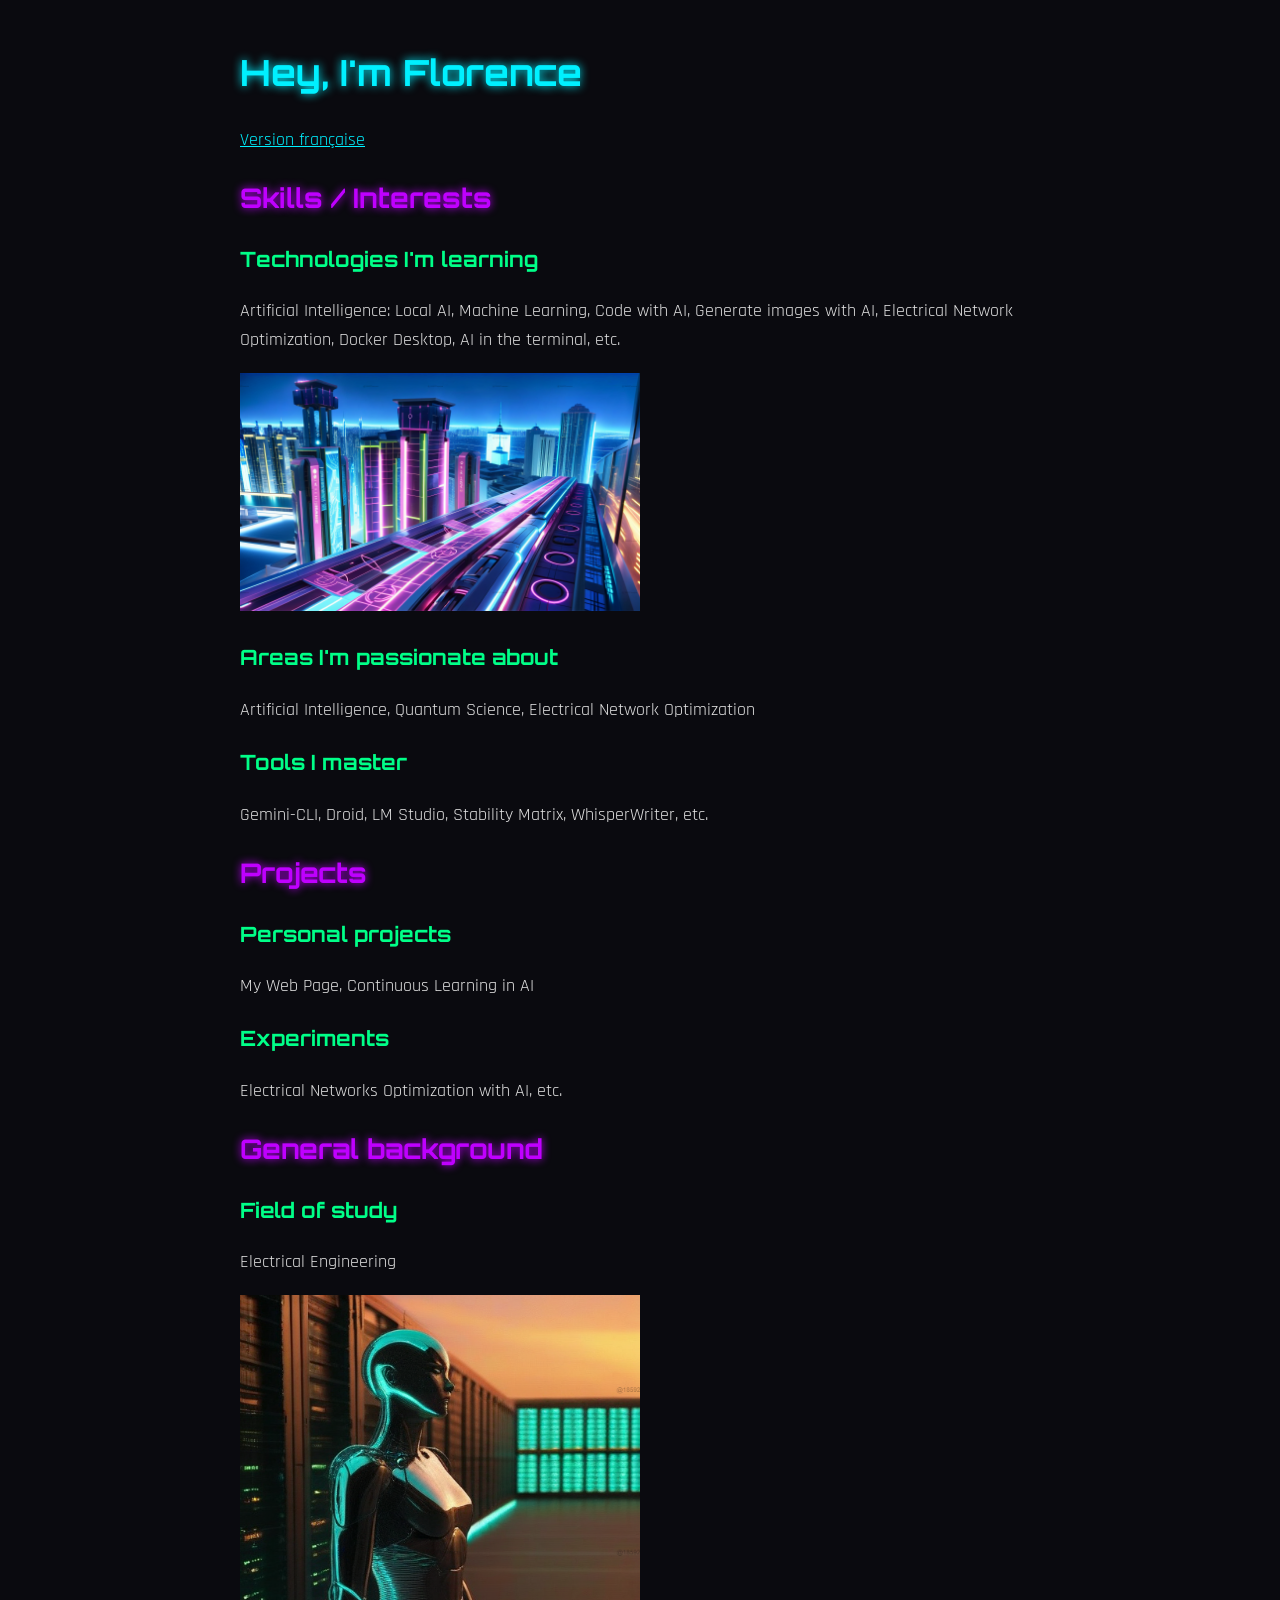
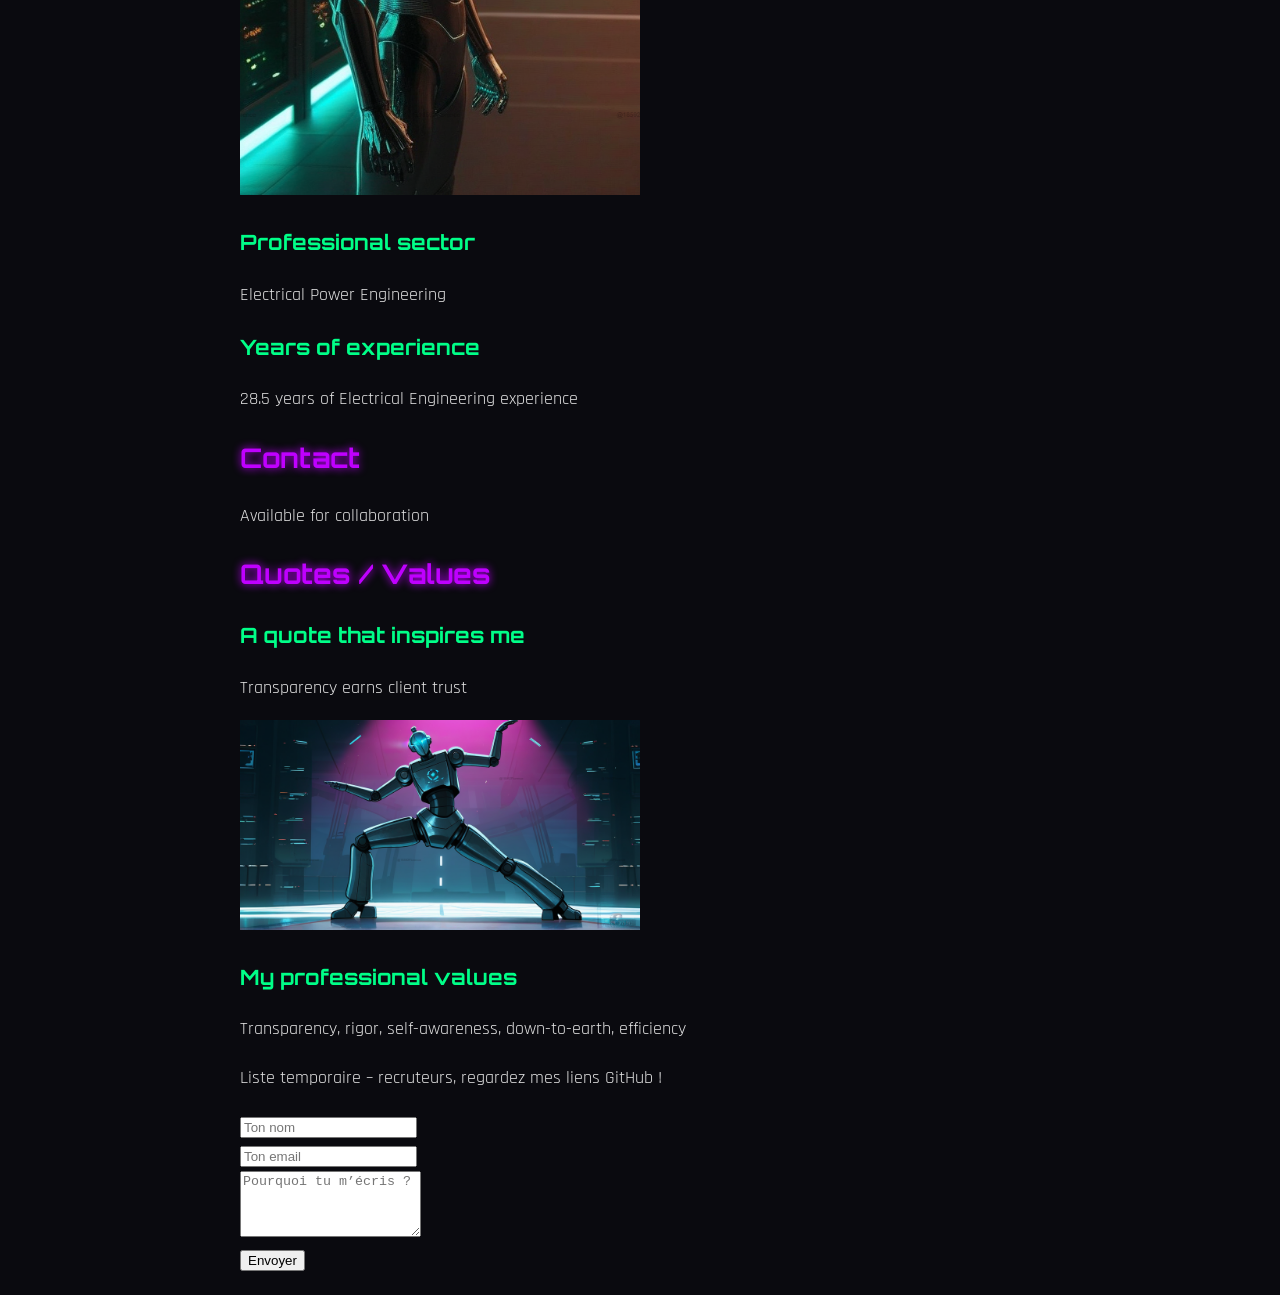
==== index.html @ 74ac0948 "Fix HTML encoding issues in index.html Ajout du lien formspree pour activer le formulaire de contact" ====
<!DOCTYPE html>
<html lang="en">
<head>
    <script>
  // On va chercher tes 5 derniers dépôts sur GitHub
  fetch('https://api.github.com/users/FlyingGull/repos?sort=updated&per_page=5')
    .then(r => r.json())
    .then(repos => {
      let zone = document.getElementById('github-projets');
      repos.forEach(projet => {
        let bloc = document.createElement('div');
        bloc.className = 'projet';
        bloc.innerHTML = `
          <h4><a href="https://github.com/FlyingGull/${projet.name}" target="_blank">${projet.name}</a></h4>
          <p>${projet.description || 'Essai en cours'}</p>
        `;
        zone.appendChild(bloc);
      });
    })
    .catch(() => {
      // Si ça bug, on met un petit message
      document.getElementById('github-projets').innerHTML = '<p>Liste temporaire – recruteurs, regardez mes liens GitHub !</p>';
    });
</script>
    <meta charset="UTF-8">
    <meta name="viewport" content="width=device-width, initial-scale=1.0">
    <title>Florence - My Site</title>
    <link rel="preconnect" href="https://fonts.googleapis.com">
    <link rel="preconnect" href="https://fonts.gstatic.com" crossorigin>
    <link href="https://fonts.googleapis.com/css2?family=Orbitron:wght@400;700&family=Rajdhani:wght@400;500;700&display=swap" rel="stylesheet">
    <style>
        body {
            font-family: 'Rajdhani', sans-serif;
            font-size: 18px;
            line-height: 1.6;
            background-color: #0a0a0f;
            color: #e0e0e0;
            max-width: 800px;
            margin: 0 auto;
            padding: 20px;
        }
        img {
            max-width: 100%;
            height: auto;
        }
        h1 {
            font-family: 'Orbitron', sans-serif;
            color: #00f0ff;
            text-shadow: 0 0 10px #00f0ff;
        }
        h2 {
            font-family: 'Orbitron', sans-serif;
            color: #bf00ff;
            text-shadow: 0 0 8px #bf00ff;
        }
        h3 {
            font-family: 'Orbitron', sans-serif;
            color: #00ff88;
        }
        a {
            color: #00f0ff;
        }
    </style>
</head>
<body>
    <h1>Hey, I'm Florence</h1>
    
    <!-- Language link -->
    <p><a href="index-fr.html">Version française</a></p>

    <!-- Section 1: Skills / Interests -->
    <h2>Skills / Interests</h2>
    
    <h3>Technologies I'm learning</h3>
    <p>Artificial Intelligence: Local AI, Machine Learning, Code with AI, Generate images with AI, Electrical Network Optimization, Docker Desktop, AI in the terminal, etc.</p>
    <img src="watermarked-00008-2970267479.png" alt="What I'm learning" width="400">
    
    <h3>Areas I'm passionate about</h3>
    <p>Artificial Intelligence, Quantum Science, Electrical Network Optimization</p>
    
    <h3>Tools I master</h3>
    <p>Gemini-CLI, Droid, LM Studio, Stability Matrix, WhisperWriter, etc.</p>

    <!-- Section 2: Projects -->
    <h2>Projects</h2>
    
    <h3>Personal projects</h3>
    <p>My Web Page, Continuous Learning in AI</p>
    
    <h3>Experiments</h3>
    <p>Electrical Networks Optimization with AI, etc.</p>

    <!-- Section 3: General background -->
    <h2>General background</h2>
    
    <h3>Field of study</h3>
    <p>Electrical Engineering</p>
    <img src="watermarked-00021-1902809194.png" alt="What I studied and worked in" width="400">
    
    <h3>Professional sector</h3>
    <p>Electrical Power Engineering</p>
    
    <h3>Years of experience</h3>
    <p>28.5 years of Electrical Engineering experience</p>

    <!-- Section 4: Contact -->
    <h2>Contact</h2>
    
    <p>Available for collaboration</p>

    <!-- Section 5: Quotes / Values -->
    <h2>Quotes / Values</h2>
    
    <h3>A quote that inspires me</h3>
    <p>Transparency earns client trust</p>
    <img src="watermarked-00050-4037120184.png" alt="What I believe in" width="400">
    
    <h3>My professional values</h3>
    <p>Transparency, rigor, self-awareness, down-to-earth, efficiency</p>
    <div id="github-projets" style="margin:20px 0;">
  <!-- Les projets vont apparaître ici -->
    </div>

    <form action="https://formspree.io/f/xojndwyd" method="POST">
        <input type="text" name="nom" placeholder="Ton nom" required><br>
        <input type="email" name="mail" placeholder="Ton email" required><br>
        <textarea name="message" placeholder="Pourquoi tu m’écris ?" rows="4"></textarea><br>
        <button type="submit">Envoyer</button>
</form>

</body>

</html>
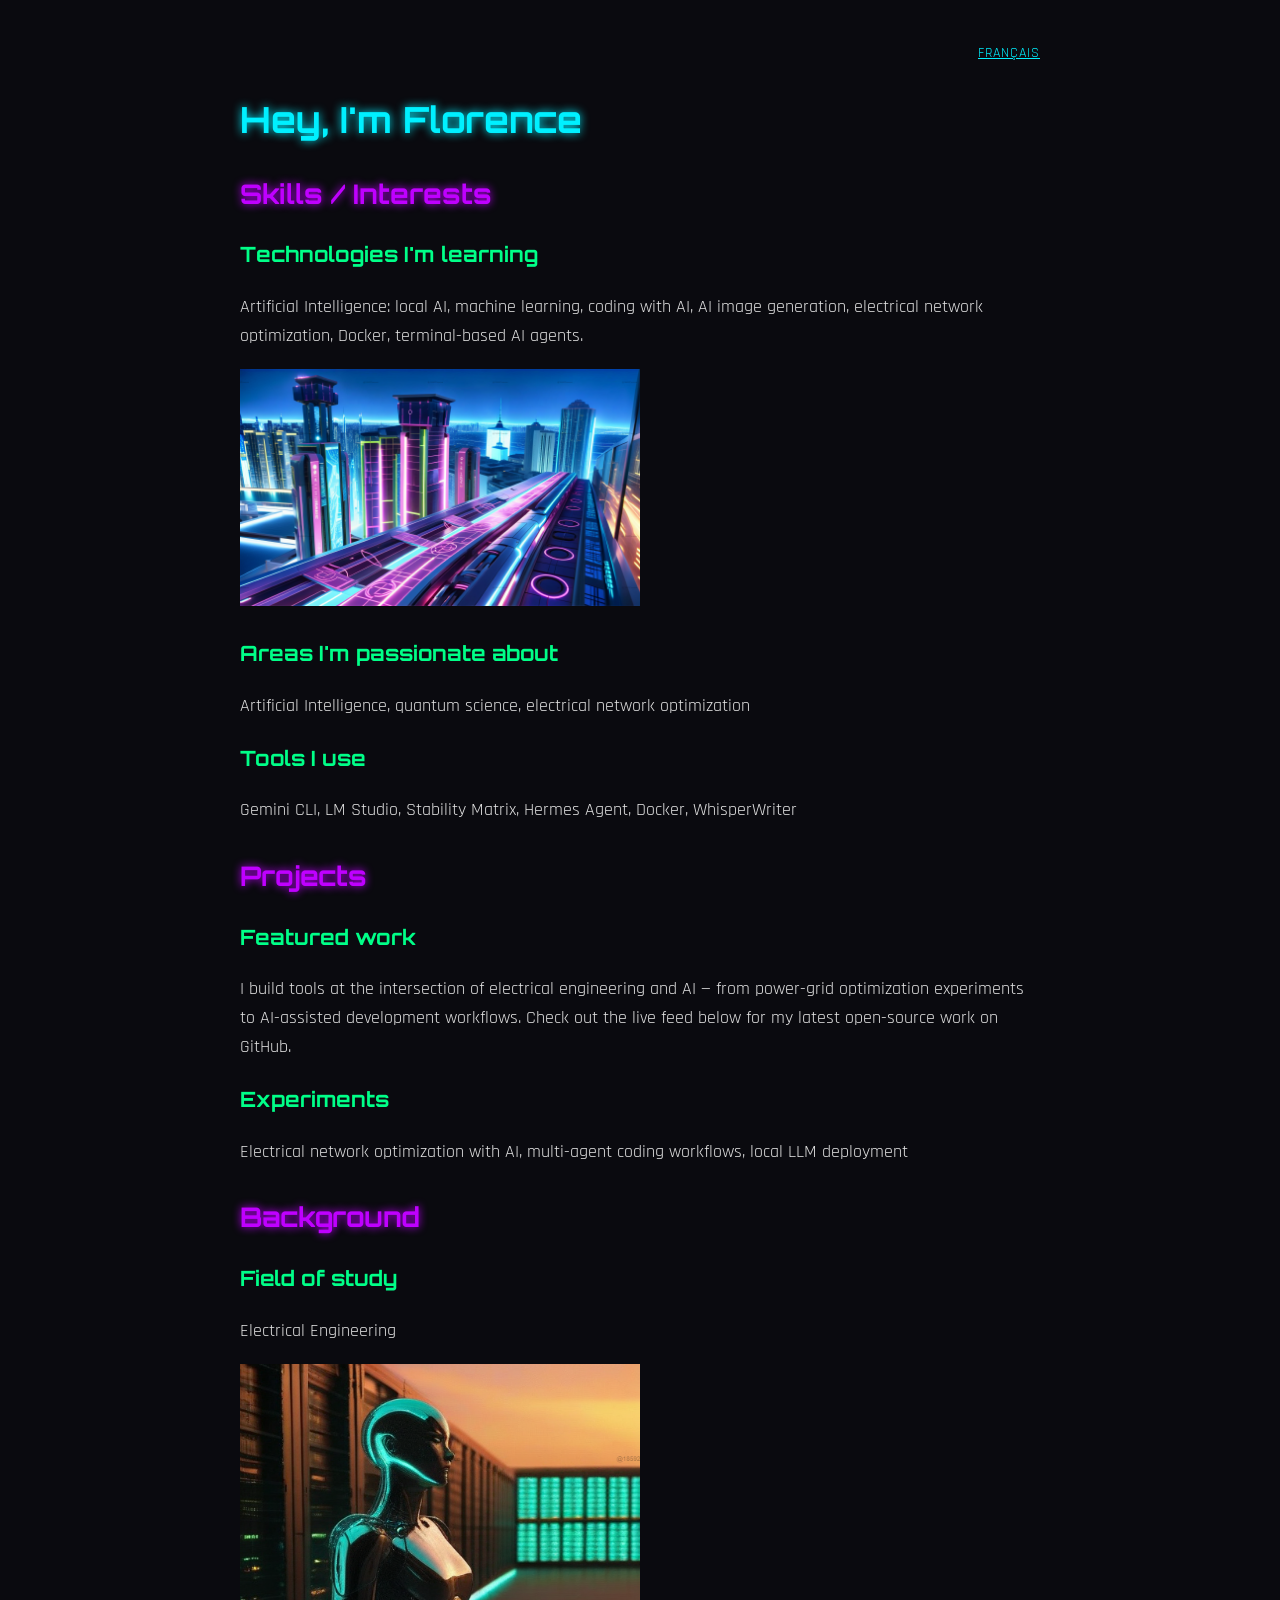
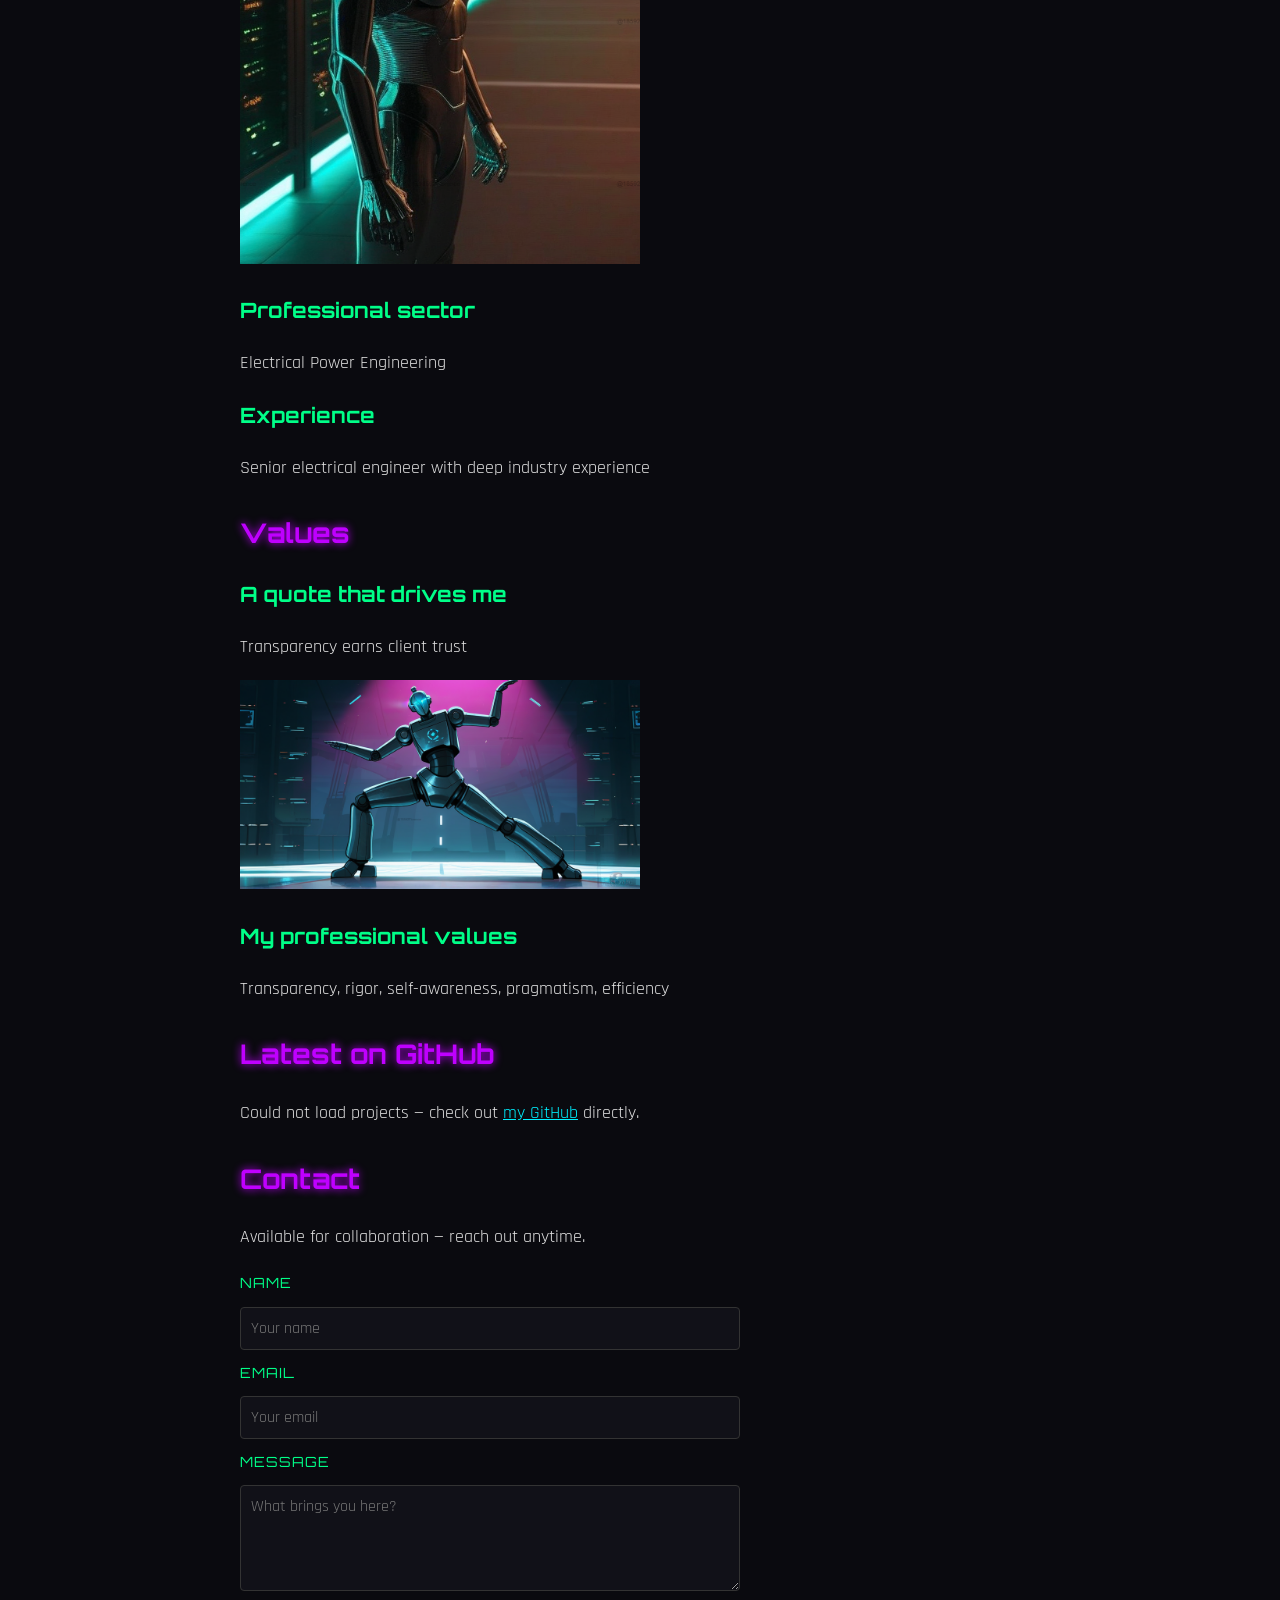
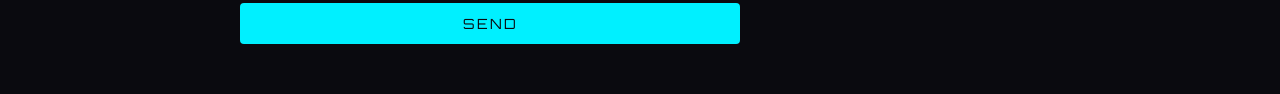
==== commit e661d066: "feat: AUDIT.md improvements — CSS extraction, meta tags, favicon, semantic images, README - Extract " ====
--- a/index.html
+++ b/index.html
@@ -1,136 +1,143 @@
-<!DOCTYPE html>
-<html lang="en">
-<head>
-    <script>
-  // On va chercher tes 5 derniers dépôts sur GitHub
-  fetch('https://api.github.com/users/FlyingGull/repos?sort=updated&per_page=5')
-    .then(r => r.json())
-    .then(repos => {
-      let zone = document.getElementById('github-projets');
-      repos.forEach(projet => {
-        let bloc = document.createElement('div');
-        bloc.className = 'projet';
-        bloc.innerHTML = `
-          <h4><a href="https://github.com/FlyingGull/${projet.name}" target="_blank">${projet.name}</a></h4>
-          <p>${projet.description || 'Essai en cours'}</p>
-        `;
-        zone.appendChild(bloc);
-      });
-    })
-    .catch(() => {
-      // Si ça bug, on met un petit message
-      document.getElementById('github-projets').innerHTML = '<p>Liste temporaire – recruteurs, regardez mes liens GitHub !</p>';
-    });
-</script>
-    <meta charset="UTF-8">
-    <meta name="viewport" content="width=device-width, initial-scale=1.0">
-    <title>Florence - My Site</title>
-    <link rel="preconnect" href="https://fonts.googleapis.com">
-    <link rel="preconnect" href="https://fonts.gstatic.com" crossorigin>
-    <link href="https://fonts.googleapis.com/css2?family=Orbitron:wght@400;700&family=Rajdhani:wght@400;500;700&display=swap" rel="stylesheet">
-    <style>
-        body {
-            font-family: 'Rajdhani', sans-serif;
-            font-size: 18px;
-            line-height: 1.6;
-            background-color: #0a0a0f;
-            color: #e0e0e0;
-            max-width: 800px;
-            margin: 0 auto;
-            padding: 20px;
-        }
-        img {
-            max-width: 100%;
-            height: auto;
-        }
-        h1 {
-            font-family: 'Orbitron', sans-serif;
-            color: #00f0ff;
-            text-shadow: 0 0 10px #00f0ff;
-        }
-        h2 {
-            font-family: 'Orbitron', sans-serif;
-            color: #bf00ff;
-            text-shadow: 0 0 8px #bf00ff;
-        }
-        h3 {
-            font-family: 'Orbitron', sans-serif;
-            color: #00ff88;
-        }
-        a {
-            color: #00f0ff;
-        }
-    </style>
-</head>
-<body>
-    <h1>Hey, I'm Florence</h1>
-    
-    <!-- Language link -->
-    <p><a href="index-fr.html">Version française</a></p>
-
-    <!-- Section 1: Skills / Interests -->
-    <h2>Skills / Interests</h2>
-    
-    <h3>Technologies I'm learning</h3>
-    <p>Artificial Intelligence: Local AI, Machine Learning, Code with AI, Generate images with AI, Electrical Network Optimization, Docker Desktop, AI in the terminal, etc.</p>
-    <img src="watermarked-00008-2970267479.png" alt="What I'm learning" width="400">
-    
-    <h3>Areas I'm passionate about</h3>
-    <p>Artificial Intelligence, Quantum Science, Electrical Network Optimization</p>
-    
-    <h3>Tools I master</h3>
-    <p>Gemini-CLI, Droid, LM Studio, Stability Matrix, WhisperWriter, etc.</p>
-
-    <!-- Section 2: Projects -->
-    <h2>Projects</h2>
-    
-    <h3>Personal projects</h3>
-    <p>My Web Page, Continuous Learning in AI</p>
-    
-    <h3>Experiments</h3>
-    <p>Electrical Networks Optimization with AI, etc.</p>
-
-    <!-- Section 3: General background -->
-    <h2>General background</h2>
-    
-    <h3>Field of study</h3>
-    <p>Electrical Engineering</p>
-    <img src="watermarked-00021-1902809194.png" alt="What I studied and worked in" width="400">
-    
-    <h3>Professional sector</h3>
-    <p>Electrical Power Engineering</p>
-    
-    <h3>Years of experience</h3>
-    <p>28.5 years of Electrical Engineering experience</p>
-
-    <!-- Section 4: Contact -->
-    <h2>Contact</h2>
-    
-    <p>Available for collaboration</p>
-
-    <!-- Section 5: Quotes / Values -->
-    <h2>Quotes / Values</h2>
-    
-    <h3>A quote that inspires me</h3>
-    <p>Transparency earns client trust</p>
-    <img src="watermarked-00050-4037120184.png" alt="What I believe in" width="400">
-    
-    <h3>My professional values</h3>
-    <p>Transparency, rigor, self-awareness, down-to-earth, efficiency</p>
-    <div id="github-projets" style="margin:20px 0;">
-  <!-- Les projets vont apparaître ici -->
-    </div>
-
-    <form action="https://formspree.io/f/xojndwyd" method="POST">
-        <input type="text" name="nom" placeholder="Ton nom" required><br>
-        <input type="email" name="mail" placeholder="Ton email" required><br>
-        <textarea name="message" placeholder="Pourquoi tu m’écris ?" rows="4"></textarea><br>
-        <button type="submit">Envoyer</button>
-</form>
-
-</body>
-
-</html>
-
-
-
+<!DOCTYPE html>
+<html lang="en">
+<head>
+    <meta charset="UTF-8">
+    <meta name="viewport" content="width=device-width, initial-scale=1.0">
+    <title>Florence — Electrical Engineer &amp; AI Tinkerer</title>
+    <meta name="description" content="Florence — Electrical engineer exploring AI, local LLMs, and power-grid optimization.">
+
+    <!-- Open Graph / social preview -->
+    <meta property="og:title" content="Florence — Electrical Engineer &amp; AI Tinkerer">
+    <meta property="og:description" content="Electrical engineer exploring AI, local LLMs, and power-grid optimization.">
+    <meta property="og:type" content="website">
+    <meta property="og:url" content="https://flyinggull.github.io/mywebsite/">
+
+    <!-- hreflang for search engines -->
+    <link rel="alternate" hreflang="en" href="https://flyinggull.github.io/mywebsite/index.html">
+    <link rel="alternate" hreflang="fr" href="https://flyinggull.github.io/mywebsite/index-fr.html">
+    <link rel="canonical" href="https://flyinggull.github.io/mywebsite/index.html">
+
+    <!-- Favicon -->
+    <link rel="icon" href="favicon.ico" sizes="any">
+
+    <!-- Fonts -->
+    <link rel="preconnect" href="https://fonts.googleapis.com">
+    <link rel="preconnect" href="https://fonts.gstatic.com" crossorigin>
+    <link href="https://fonts.googleapis.com/css2?family=Orbitron:wght@400;700&family=Rajdhani:wght@400;500;700&display=swap" rel="stylesheet">
+
+    <!-- Shared stylesheet -->
+    <link rel="stylesheet" href="styles.css">
+</head>
+<body>
+
+    <!-- Language switcher -->
+    <p class="lang-switch"><a href="index-fr.html" hreflang="fr">Français</a></p>
+
+    <h1>Hey, I'm Florence</h1>
+
+    <!-- Section 1: Skills / Interests -->
+    <section>
+        <h2>Skills &#47; Interests</h2>
+
+        <h3>Technologies I'm learning</h3>
+        <p>Artificial Intelligence: local AI, machine learning, coding with AI, AI image generation, electrical network optimization, Docker, terminal-based AI agents.</p>
+        <img src="learning-ai.png" alt="AI and technology exploration" width="400">
+
+        <h3>Areas I'm passionate about</h3>
+        <p>Artificial Intelligence, quantum science, electrical network optimization</p>
+
+        <h3>Tools I use</h3>
+        <p>Gemini CLI, LM Studio, Stability Matrix, Hermes Agent, Docker, WhisperWriter</p>
+    </section>
+
+    <!-- Section 2: Projects -->
+    <section>
+        <h2>Projects</h2>
+
+        <h3>Featured work</h3>
+        <p>I build tools at the intersection of electrical engineering and AI — from power-grid optimization experiments to AI-assisted development workflows. Check out the live feed below for my latest open-source work on GitHub.</p>
+
+        <h3>Experiments</h3>
+        <p>Electrical network optimization with AI, multi-agent coding workflows, local LLM deployment</p>
+    </section>
+
+    <!-- Section 3: Background -->
+    <section>
+        <h2>Background</h2>
+
+        <h3>Field of study</h3>
+        <p>Electrical Engineering</p>
+        <img src="electrical-engineering.png" alt="Electrical engineering studies and career" width="400">
+
+        <h3>Professional sector</h3>
+        <p>Electrical Power Engineering</p>
+
+        <h3>Experience</h3>
+        <p>Senior electrical engineer with deep industry experience</p>
+    </section>
+
+    <!-- Section 4: Values -->
+    <section>
+        <h2>Values</h2>
+
+        <h3>A quote that drives me</h3>
+        <p>Transparency earns client trust</p>
+        <img src="values.png" alt="Professional values and beliefs" width="400">
+
+        <h3>My professional values</h3>
+        <p>Transparency, rigor, self-awareness, pragmatism, efficiency</p>
+    </section>
+
+    <!-- Section 5: Live GitHub projects -->
+    <section>
+        <h2>Latest on GitHub</h2>
+        <div id="github-projets">
+            <!-- Populated dynamically -->
+        </div>
+    </section>
+
+    <!-- Section 6: Contact -->
+    <section>
+        <h2>Contact</h2>
+        <p>Available for collaboration — reach out anytime.</p>
+
+        <form action="https://formspree.io/f/mjgewrld" method="POST">
+            <label for="form-name">Name</label>
+            <input type="text" id="form-name" name="name" placeholder="Your name" required>
+
+            <label for="form-email">Email</label>
+            <input type="email" id="form-email" name="email" placeholder="Your email" required>
+
+            <label for="form-message">Message</label>
+            <textarea id="form-message" name="message" placeholder="What brings you here?" rows="4" required></textarea>
+
+            <button type="submit">Send</button>
+        </form>
+    </section>
+
+    <!-- GitHub repos fetch — at end of body, after target div -->
+    <script>
+    document.addEventListener('DOMContentLoaded', () => {
+        fetch('https://api.github.com/users/FlyingGull/repos?sort=updated&per_page=5')
+            .then(r => r.json())
+            .then(repos => {
+                let zone = document.getElementById('github-projets');
+                repos.forEach(projet => {
+                    let bloc = document.createElement('div');
+                    bloc.className = 'projet';
+                    bloc.innerHTML = `
+                        <h4><a href="https://github.com/FlyingGull/${projet.name}" target="_blank" rel="noopener">${projet.name}</a></h4>
+                        <p>${projet.description || 'Work in progress'}</p>
+                    `;
+                    zone.appendChild(bloc);
+                });
+            })
+            .catch(() => {
+                document.getElementById('github-projets').innerHTML =
+                    '<p>Could not load projects — check out <a href="https://github.com/FlyingGull" target="_blank" rel="noopener">my GitHub</a> directly.</p>';
+            });
+    });
+    </script>
+
+</body>
+</html>
--- a/styles.css
+++ b/styles.css
@@ -0,0 +1,143 @@
+/* === mywebsite — shared styles (EN + FR) === */
+
+body {
+    font-family: 'Rajdhani', sans-serif;
+    font-size: 18px;
+    line-height: 1.6;
+    background-color: #0a0a0f;
+    color: #e0e0e0;
+    max-width: 800px;
+    margin: 0 auto;
+    padding: 20px;
+}
+
+img {
+    max-width: 100%;
+    height: auto;
+}
+
+h1 {
+    font-family: 'Orbitron', sans-serif;
+    color: #00f0ff;
+    text-shadow: 0 0 10px #00f0ff;
+}
+
+h2 {
+    font-family: 'Orbitron', sans-serif;
+    color: #bf00ff;
+    text-shadow: 0 0 8px #bf00ff;
+}
+
+h3 {
+    font-family: 'Orbitron', sans-serif;
+    color: #00ff88;
+}
+
+a {
+    color: #00f0ff;
+}
+
+/* === GitHub projects list === */
+#github-projets {
+    margin: 20px 0;
+}
+
+#github-projets h3 {
+    color: #bf00ff;
+    font-family: 'Orbitron', sans-serif;
+}
+
+.projet {
+    background: #111118;
+    border-left: 3px solid #00f0ff;
+    padding: 10px 15px;
+    margin: 10px 0;
+    border-radius: 4px;
+}
+
+.projet h4 {
+    margin: 0 0 5px 0;
+}
+
+.projet p {
+    margin: 0;
+    color: #a0a0b0;
+    font-size: 16px;
+}
+
+/* === Contact form === */
+form {
+    margin-top: 20px;
+    display: flex;
+    flex-direction: column;
+    gap: 12px;
+    max-width: 500px;
+}
+
+form label {
+    color: #00ff88;
+    font-family: 'Orbitron', sans-serif;
+    font-size: 14px;
+    text-transform: uppercase;
+    letter-spacing: 1px;
+}
+
+form input,
+form textarea {
+    background: #111118;
+    border: 1px solid #333;
+    color: #e0e0e0;
+    font-family: 'Rajdhani', sans-serif;
+    font-size: 16px;
+    padding: 10px;
+    border-radius: 4px;
+    transition: border-color 0.2s;
+}
+
+form input:focus,
+form textarea:focus {
+    border-color: #00f0ff;
+    outline: none;
+}
+
+form button {
+    background: #00f0ff;
+    color: #0a0a0f;
+    border: none;
+    padding: 12px 24px;
+    font-family: 'Orbitron', sans-serif;
+    font-size: 14px;
+    text-transform: uppercase;
+    letter-spacing: 2px;
+    cursor: pointer;
+    border-radius: 4px;
+    transition: box-shadow 0.2s;
+}
+
+form button:hover {
+    box-shadow: 0 0 15px #00f0ff;
+}
+
+/* === Language switcher === */
+.lang-switch {
+    text-align: right;
+    margin-bottom: 10px;
+}
+
+.lang-switch a {
+    font-size: 14px;
+    text-transform: uppercase;
+    letter-spacing: 1px;
+}
+
+/* === Section spacing === */
+section {
+    margin-bottom: 30px;
+}
+
+/* === Accessibility: reduce motion === */
+@media (prefers-reduced-motion: reduce) {
+    h1, h2 {
+        text-shadow: none;
+    }
+}
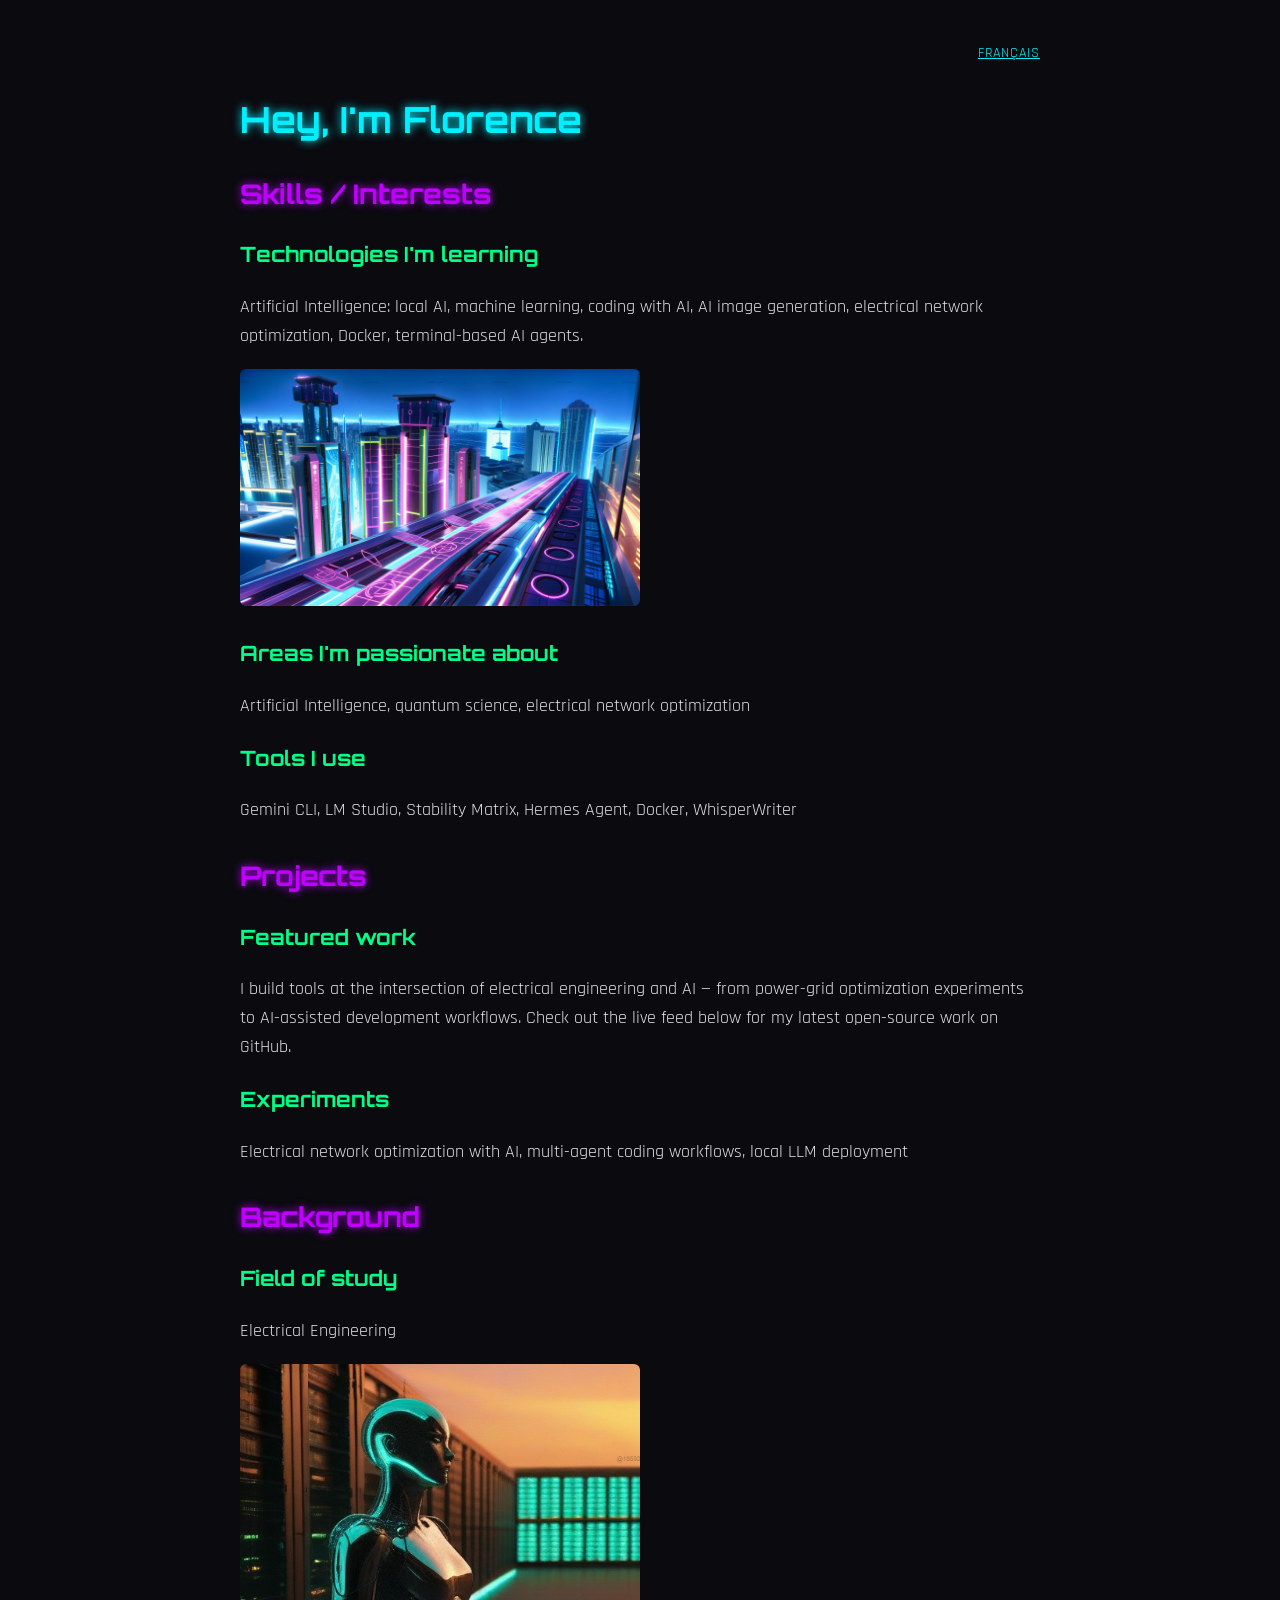
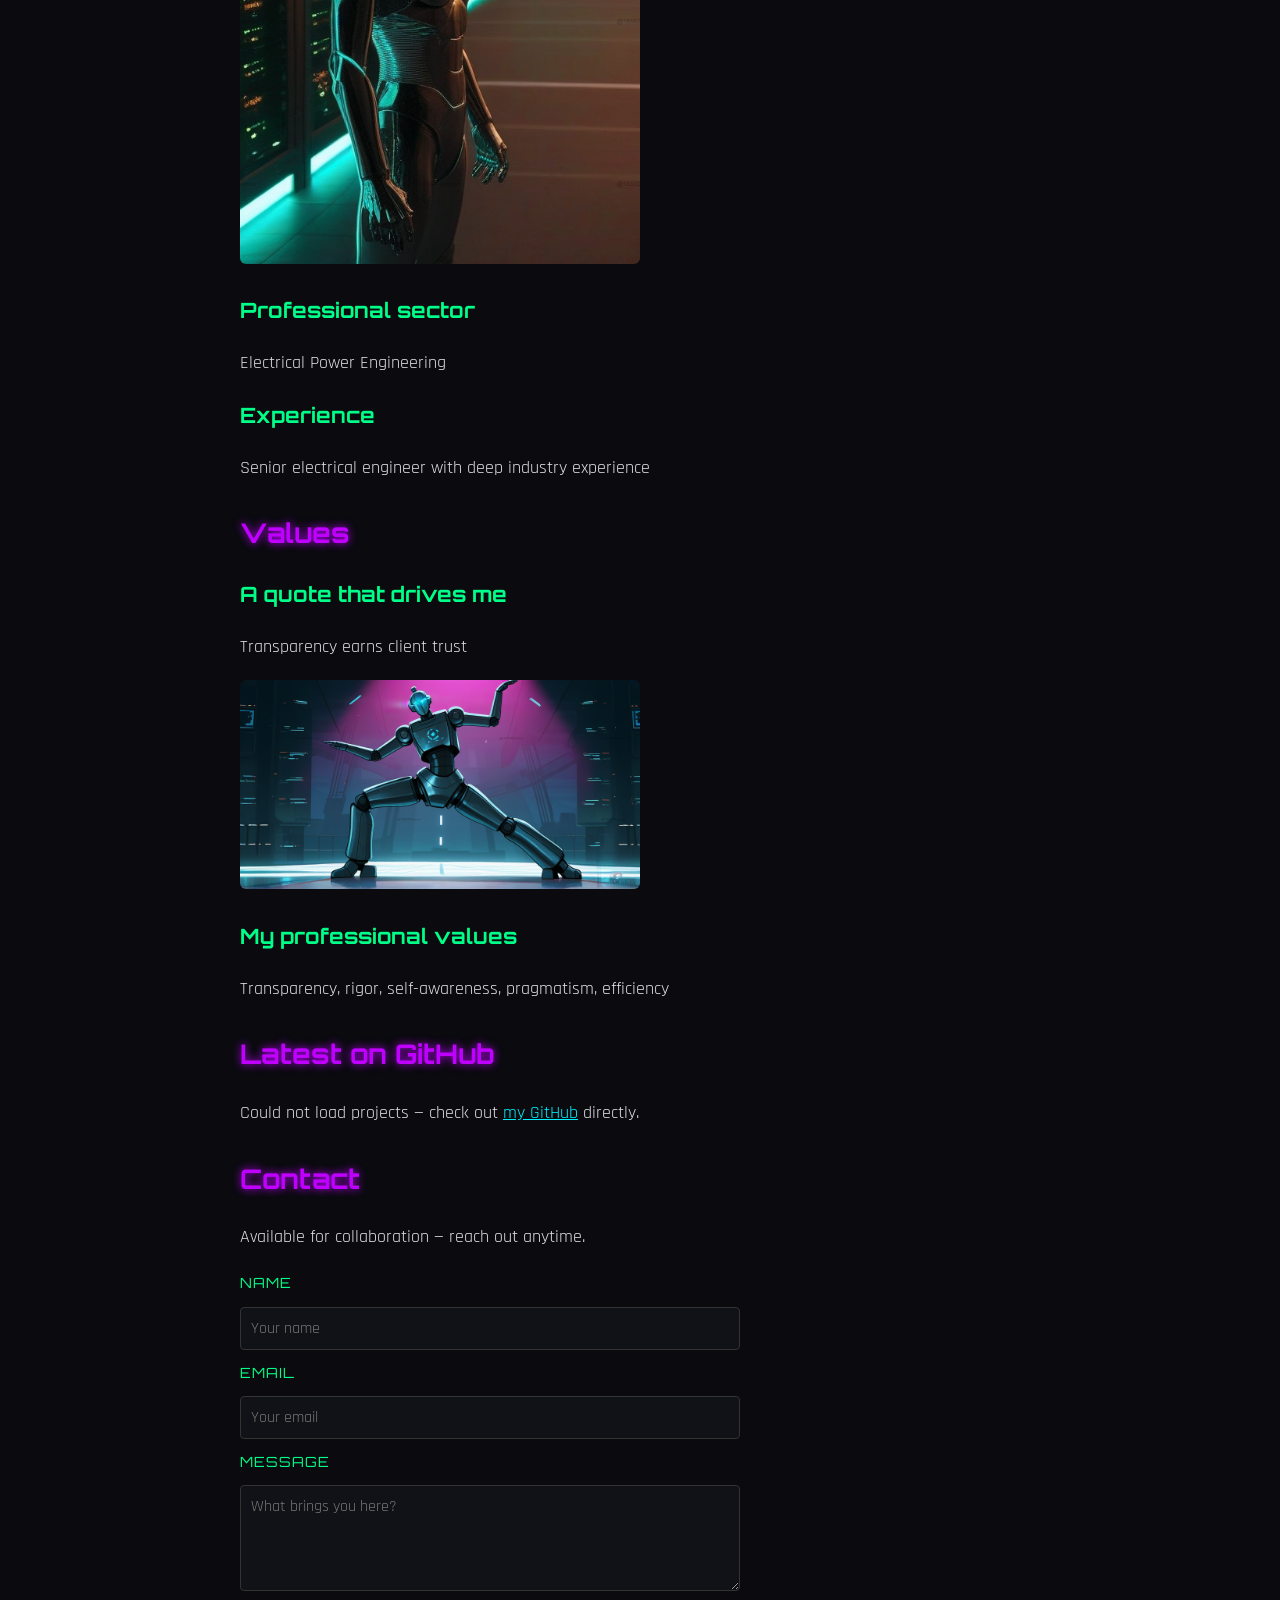
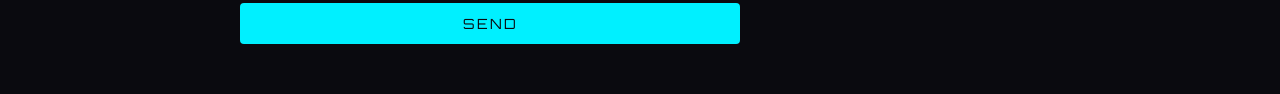
==== commit b539bf24: "feat: cyberpunk animations — typewriter, scroll reveal, scanline, glow effects - Typewriter effect o" ====
--- a/index.html
+++ b/index.html
@@ -30,13 +30,16 @@
 </head>
 <body>
 
+    <!-- Scan line animation (appears on load, then disappears) -->
+    <div class="scan-overlay"></div>
+
     <!-- Language switcher -->
     <p class="lang-switch"><a href="index-fr.html" hreflang="fr">Français</a></p>
 
-    <h1>Hey, I'm Florence</h1>
+    <h1><span class="typewriter-text" data-text="Hey, I'm Florence"></span><span class="typewriter-cursor"></span></h1>
 
     <!-- Section 1: Skills / Interests -->
-    <section>
+    <section class="reveal">
         <h2>Skills &#47; Interests</h2>
 
         <h3>Technologies I'm learning</h3>
@@ -51,7 +54,7 @@
     </section>
 
     <!-- Section 2: Projects -->
-    <section>
+    <section class="reveal">
         <h2>Projects</h2>
 
         <h3>Featured work</h3>
@@ -62,7 +65,7 @@
     </section>
 
     <!-- Section 3: Background -->
-    <section>
+    <section class="reveal">
         <h2>Background</h2>
 
         <h3>Field of study</h3>
@@ -77,7 +80,7 @@
     </section>
 
     <!-- Section 4: Values -->
-    <section>
+    <section class="reveal">
         <h2>Values</h2>
 
         <h3>A quote that drives me</h3>
@@ -89,7 +92,7 @@
     </section>
 
     <!-- Section 5: Live GitHub projects -->
-    <section>
+    <section class="reveal">
         <h2>Latest on GitHub</h2>
         <div id="github-projets">
             <!-- Populated dynamically -->
@@ -97,7 +100,7 @@
     </section>
 
     <!-- Section 6: Contact -->
-    <section>
+    <section class="reveal">
         <h2>Contact</h2>
         <p>Available for collaboration — reach out anytime.</p>
 
@@ -114,6 +117,41 @@
             <button type="submit">Send</button>
         </form>
     </section>
+
+    <!-- ═══ Animations: typewriter + scroll reveal ═══ -->
+    <script>
+    (function() {
+        // Typewriter effect on h1
+        const el = document.querySelector('.typewriter-text');
+        const cursor = document.querySelector('.typewriter-cursor');
+        if (el && cursor) {
+            const text = el.getAttribute('data-text') || '';
+            let i = 0;
+            function type() {
+                if (i < text.length) {
+                    el.textContent += text.charAt(i);
+                    i++;
+                    setTimeout(type, 60 + Math.random() * 40);
+                } else {
+                    cursor.style.display = 'none';
+                }
+            }
+            // Small delay so scanline starts first
+            setTimeout(type, 600);
+        }
+
+        // Scroll reveal — Intersection Observer
+        const observer = new IntersectionObserver((entries) => {
+            entries.forEach(entry => {
+                if (entry.isIntersecting) {
+                    entry.target.classList.add('visible');
+                }
+            });
+        }, { threshold: 0.15 });
+
+        document.querySelectorAll('.reveal').forEach(el => observer.observe(el));
+    })();
+    </script>
 
     <!-- GitHub repos fetch — at end of body, after target div -->
     <script>
--- a/styles.css
+++ b/styles.css
@@ -140,4 +140,124 @@
     h1, h2 {
         text-shadow: none;
     }
-}
+    *, *::before, *::after {
+        animation-duration: 0.01ms !important;
+        animation-iteration-count: 1 !important;
+        transition-duration: 0.01ms !important;
+    }
+}
+
+/* ═══════════════════════════════════════════
+   ANIMATIONS
+   ═══════════════════════════════════════════ */
+
+/* === Keyframes === */
+
+@keyframes fadeInUp {
+    from {
+        opacity: 0;
+        transform: translateY(30px);
+    }
+    to {
+        opacity: 1;
+        transform: translateY(0);
+    }
+}
+
+@keyframes fadeIn {
+    from { opacity: 0; }
+    to   { opacity: 1; }
+}
+
+@keyframes glowPulse {
+    0%, 100% { border-left-color: #00f0ff; box-shadow: 0 0 5px rgba(0,240,255,0.15); }
+    50%      { border-left-color: #bf00ff; box-shadow: 0 0 15px rgba(191,0,255,0.3); }
+}
+
+@keyframes cursorBlink {
+    0%, 100% { opacity: 1; }
+    50%      { opacity: 0; }
+}
+
+@keyframes scanLine {
+    0%   { top: -2px; opacity: 0.8; }
+    50%  { opacity: 0.3; }
+    100% { top: 100%; opacity: 0; }
+}
+
+@keyframes imageGlow {
+    0%, 100% { filter: drop-shadow(0 0 8px rgba(0,240,255,0.4)); }
+    50%      { filter: drop-shadow(0 0 16px rgba(191,0,255,0.5)); }
+}
+
+/* === Scroll reveal — hidden until observed === */
+.reveal {
+    opacity: 0;
+    transform: translateY(30px);
+    transition: opacity 0.7s ease-out, transform 0.7s ease-out;
+}
+
+.reveal.visible {
+    opacity: 1;
+    transform: translateY(0);
+}
+
+/* === Project cards — glow pulse on hover === */
+.projet {
+    transition: border-left-color 0.3s, box-shadow 0.3s, transform 0.2s;
+}
+
+.projet:hover {
+    animation: glowPulse 2s ease-in-out infinite;
+    transform: translateX(3px);
+}
+
+/* === Images — subtle glow === */
+section img {
+    animation: imageGlow 4s ease-in-out infinite;
+    border-radius: 6px;
+}
+
+/* === Typewriter cursor === */
+.typewriter-cursor {
+    display: inline-block;
+    width: 3px;
+    height: 1em;
+    background: #00f0ff;
+    margin-left: 2px;
+    vertical-align: text-bottom;
+    animation: cursorBlink 0.8s step-end infinite;
+}
+
+/* === Scan line overlay (page load) === */
+.scan-overlay {
+    position: fixed;
+    top: 0;
+    left: 0;
+    width: 100%;
+    height: 2px;
+    background: linear-gradient(90deg, transparent, #00f0ff, transparent);
+    pointer-events: none;
+    z-index: 9999;
+    animation: scanLine 1.5s ease-out forwards;
+}
+
+/* === Form button — stronger hover === */
+form button {
+    transition: box-shadow 0.3s, transform 0.2s, background 0.3s;
+}
+
+form button:hover {
+    box-shadow: 0 0 20px #00f0ff, 0 0 40px rgba(0,240,255,0.3);
+    transform: translateY(-2px);
+}
+
+/* === Language switch — subtle hover === */
+.lang-switch a {
+    transition: color 0.3s, text-shadow 0.3s;
+}
+
+.lang-switch a:hover {
+    color: #bf00ff;
+    text-shadow: 0 0 8px #bf00ff;
+}
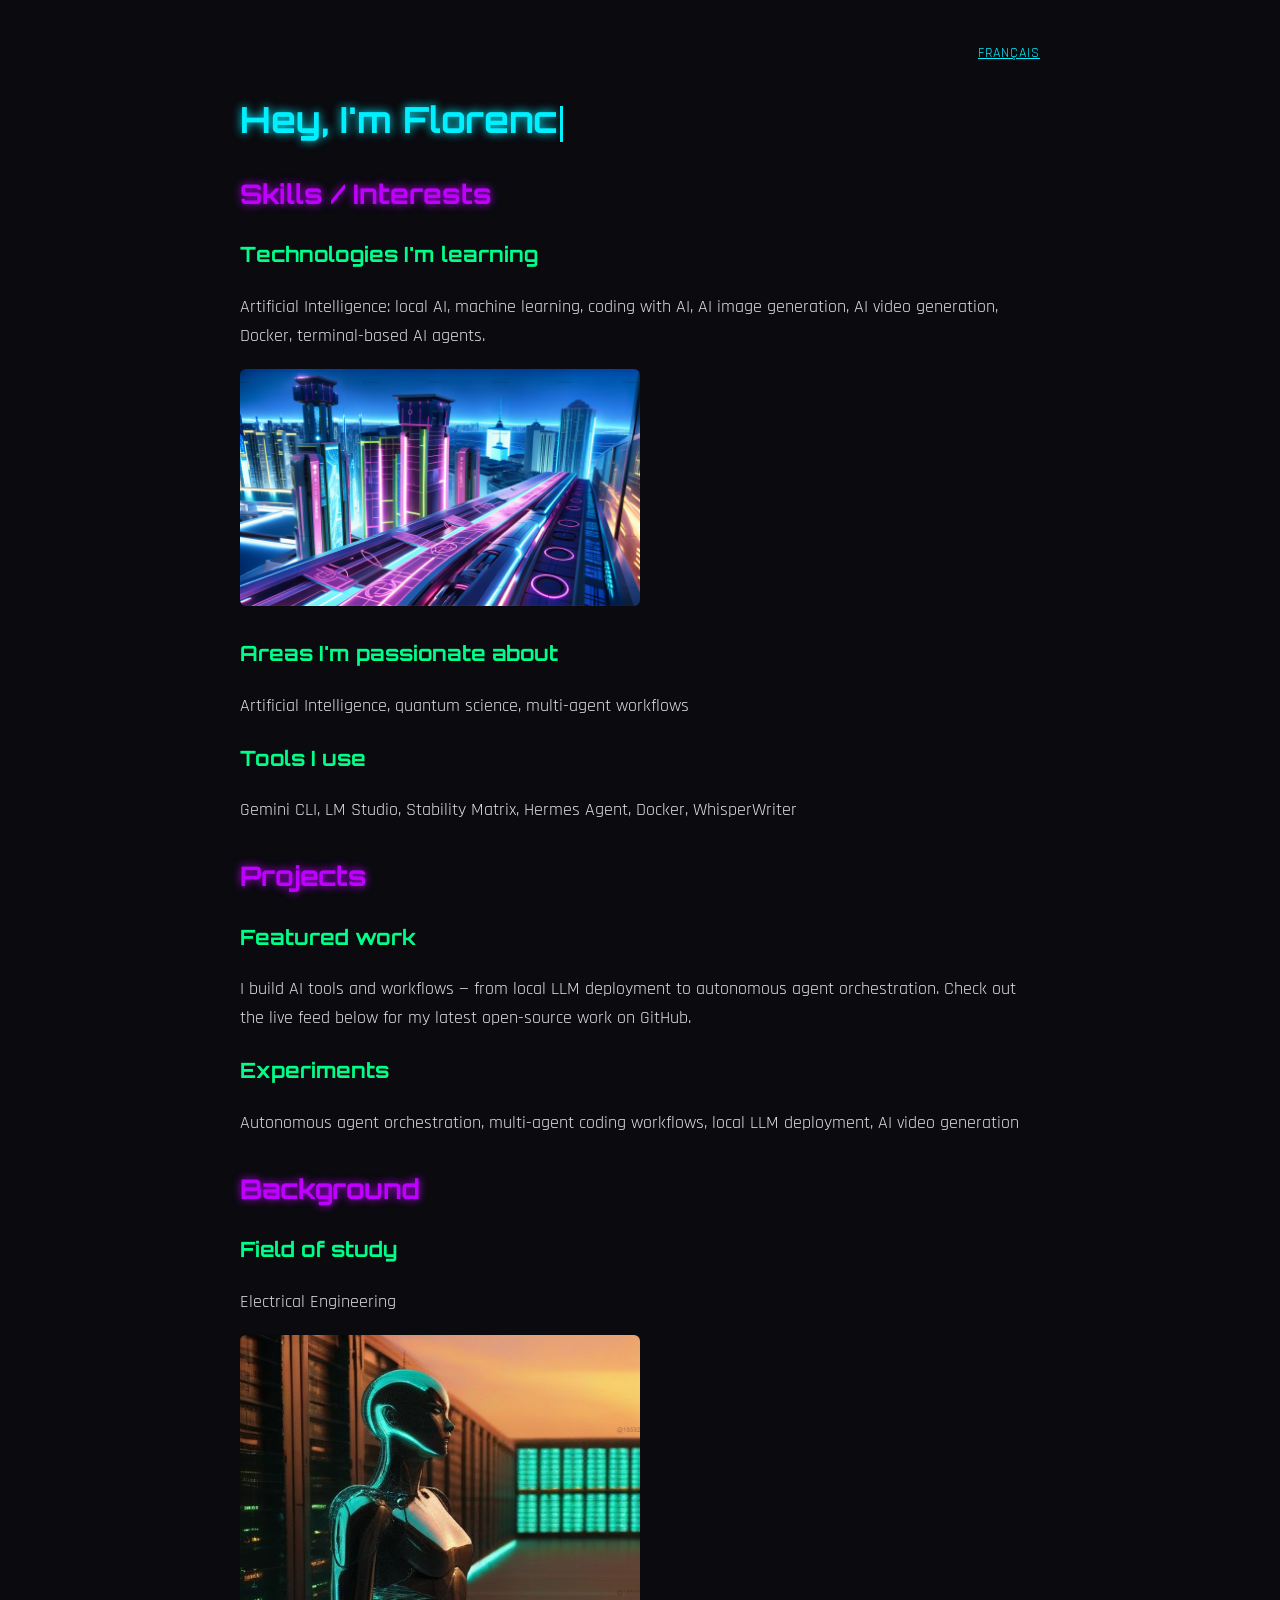
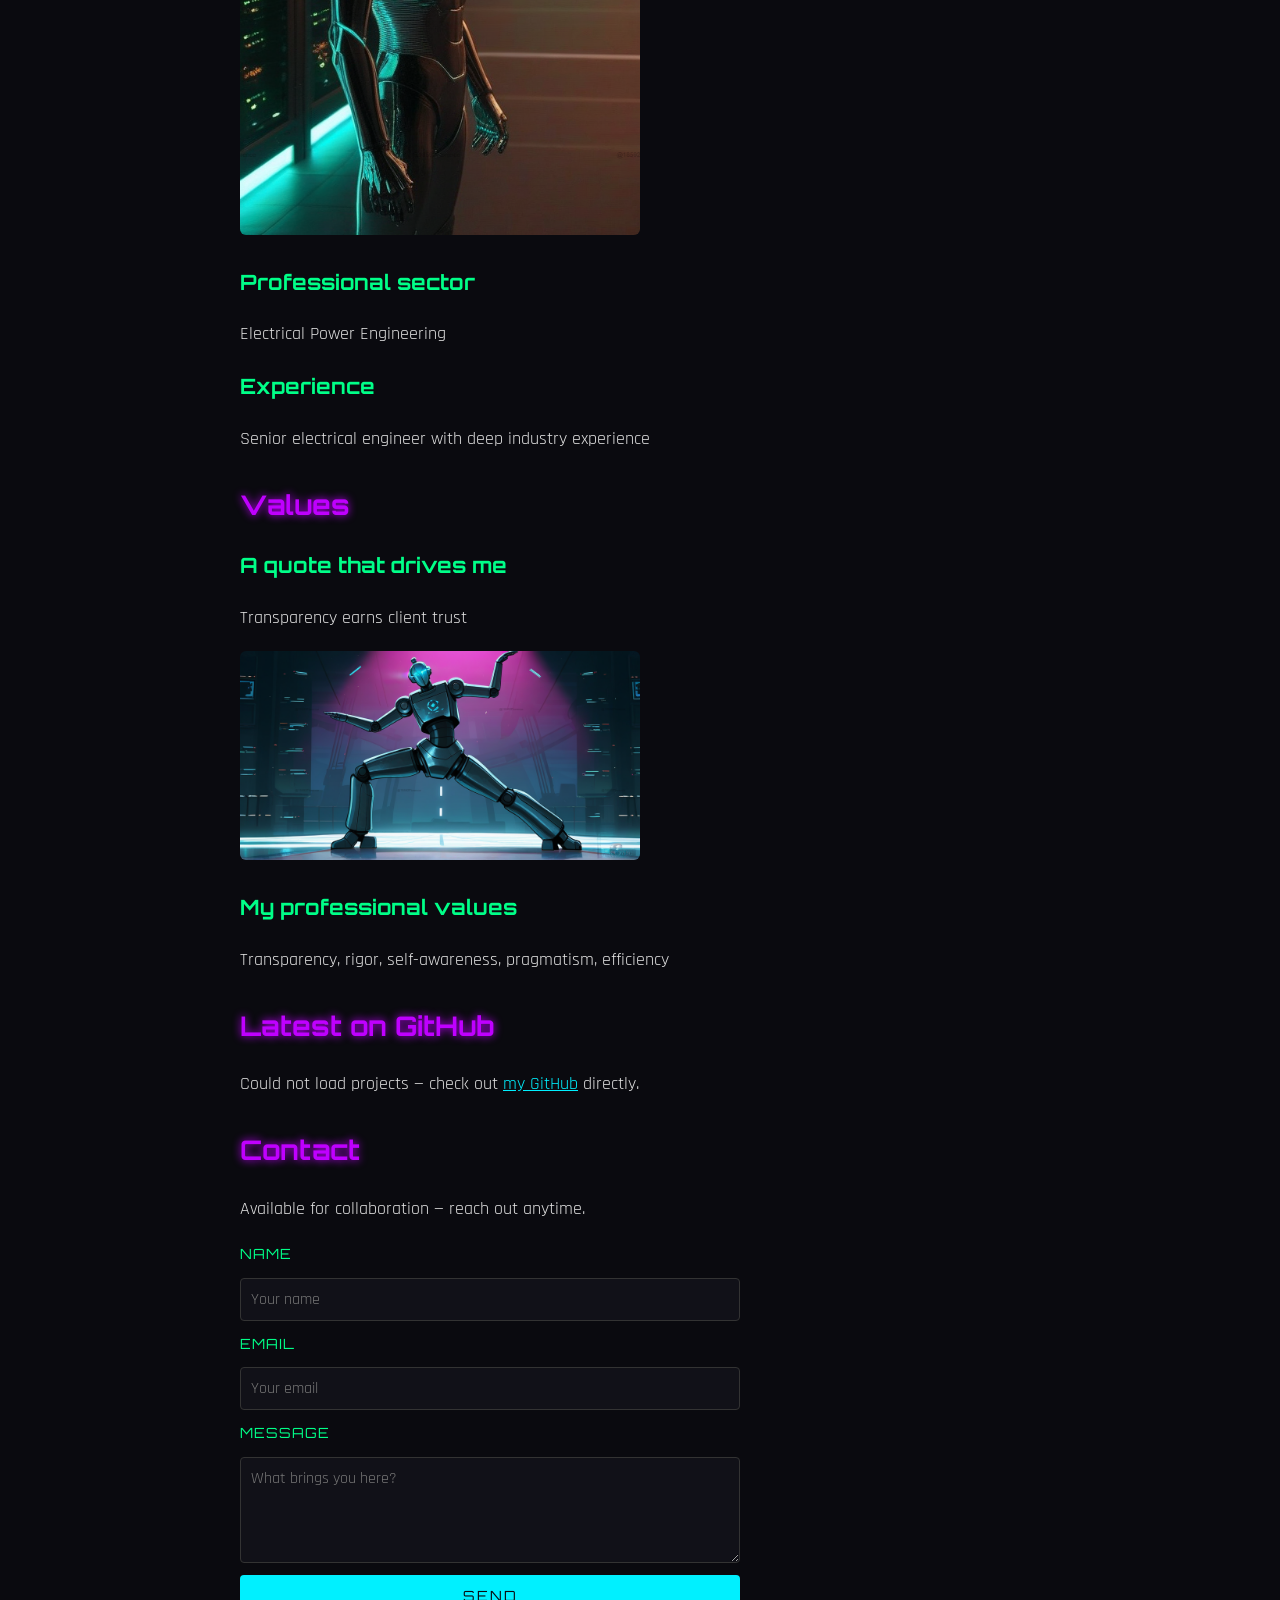
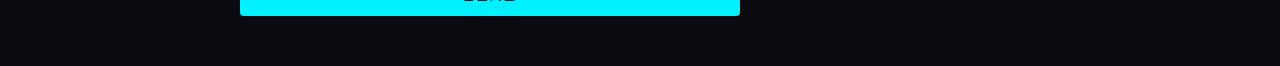
==== commit 2b07d43d: "refactor: remove AI-electricity crossover, keep electrical engineer identity, add AI video generatio" ====
--- a/index.html
+++ b/index.html
@@ -4,11 +4,11 @@
     <meta charset="UTF-8">
     <meta name="viewport" content="width=device-width, initial-scale=1.0">
     <title>Florence — Electrical Engineer &amp; AI Tinkerer</title>
-    <meta name="description" content="Florence — Electrical engineer exploring AI, local LLMs, and power-grid optimization.">
+    <meta name="description" content="Florence — AI explorer, local LLM enthusiast, and agent-workflow builder.">
 
     <!-- Open Graph / social preview -->
     <meta property="og:title" content="Florence — Electrical Engineer &amp; AI Tinkerer">
-    <meta property="og:description" content="Electrical engineer exploring AI, local LLMs, and power-grid optimization.">
+    <meta property="og:description" content="AI explorer, local LLM enthusiast, and agent-workflow builder.">
     <meta property="og:type" content="website">
     <meta property="og:url" content="https://flyinggull.github.io/mywebsite/">
 
@@ -43,11 +43,11 @@
         <h2>Skills &#47; Interests</h2>
 
         <h3>Technologies I'm learning</h3>
-        <p>Artificial Intelligence: local AI, machine learning, coding with AI, AI image generation, electrical network optimization, Docker, terminal-based AI agents.</p>
+        <p>Artificial Intelligence: local AI, machine learning, coding with AI, AI image generation, AI video generation, Docker, terminal-based AI agents.</p>
         <img src="learning-ai.png" alt="AI and technology exploration" width="400">
 
         <h3>Areas I'm passionate about</h3>
-        <p>Artificial Intelligence, quantum science, electrical network optimization</p>
+        <p>Artificial Intelligence, quantum science, multi-agent workflows</p>
 
         <h3>Tools I use</h3>
         <p>Gemini CLI, LM Studio, Stability Matrix, Hermes Agent, Docker, WhisperWriter</p>
@@ -58,10 +58,10 @@
         <h2>Projects</h2>
 
         <h3>Featured work</h3>
-        <p>I build tools at the intersection of electrical engineering and AI — from power-grid optimization experiments to AI-assisted development workflows. Check out the live feed below for my latest open-source work on GitHub.</p>
+        <p>I build AI tools and workflows — from local LLM deployment to autonomous agent orchestration. Check out the live feed below for my latest open-source work on GitHub.</p>
 
         <h3>Experiments</h3>
-        <p>Electrical network optimization with AI, multi-agent coding workflows, local LLM deployment</p>
+        <p>Autonomous agent orchestration, multi-agent coding workflows, local LLM deployment, AI video generation</p>
     </section>
 
     <!-- Section 3: Background -->
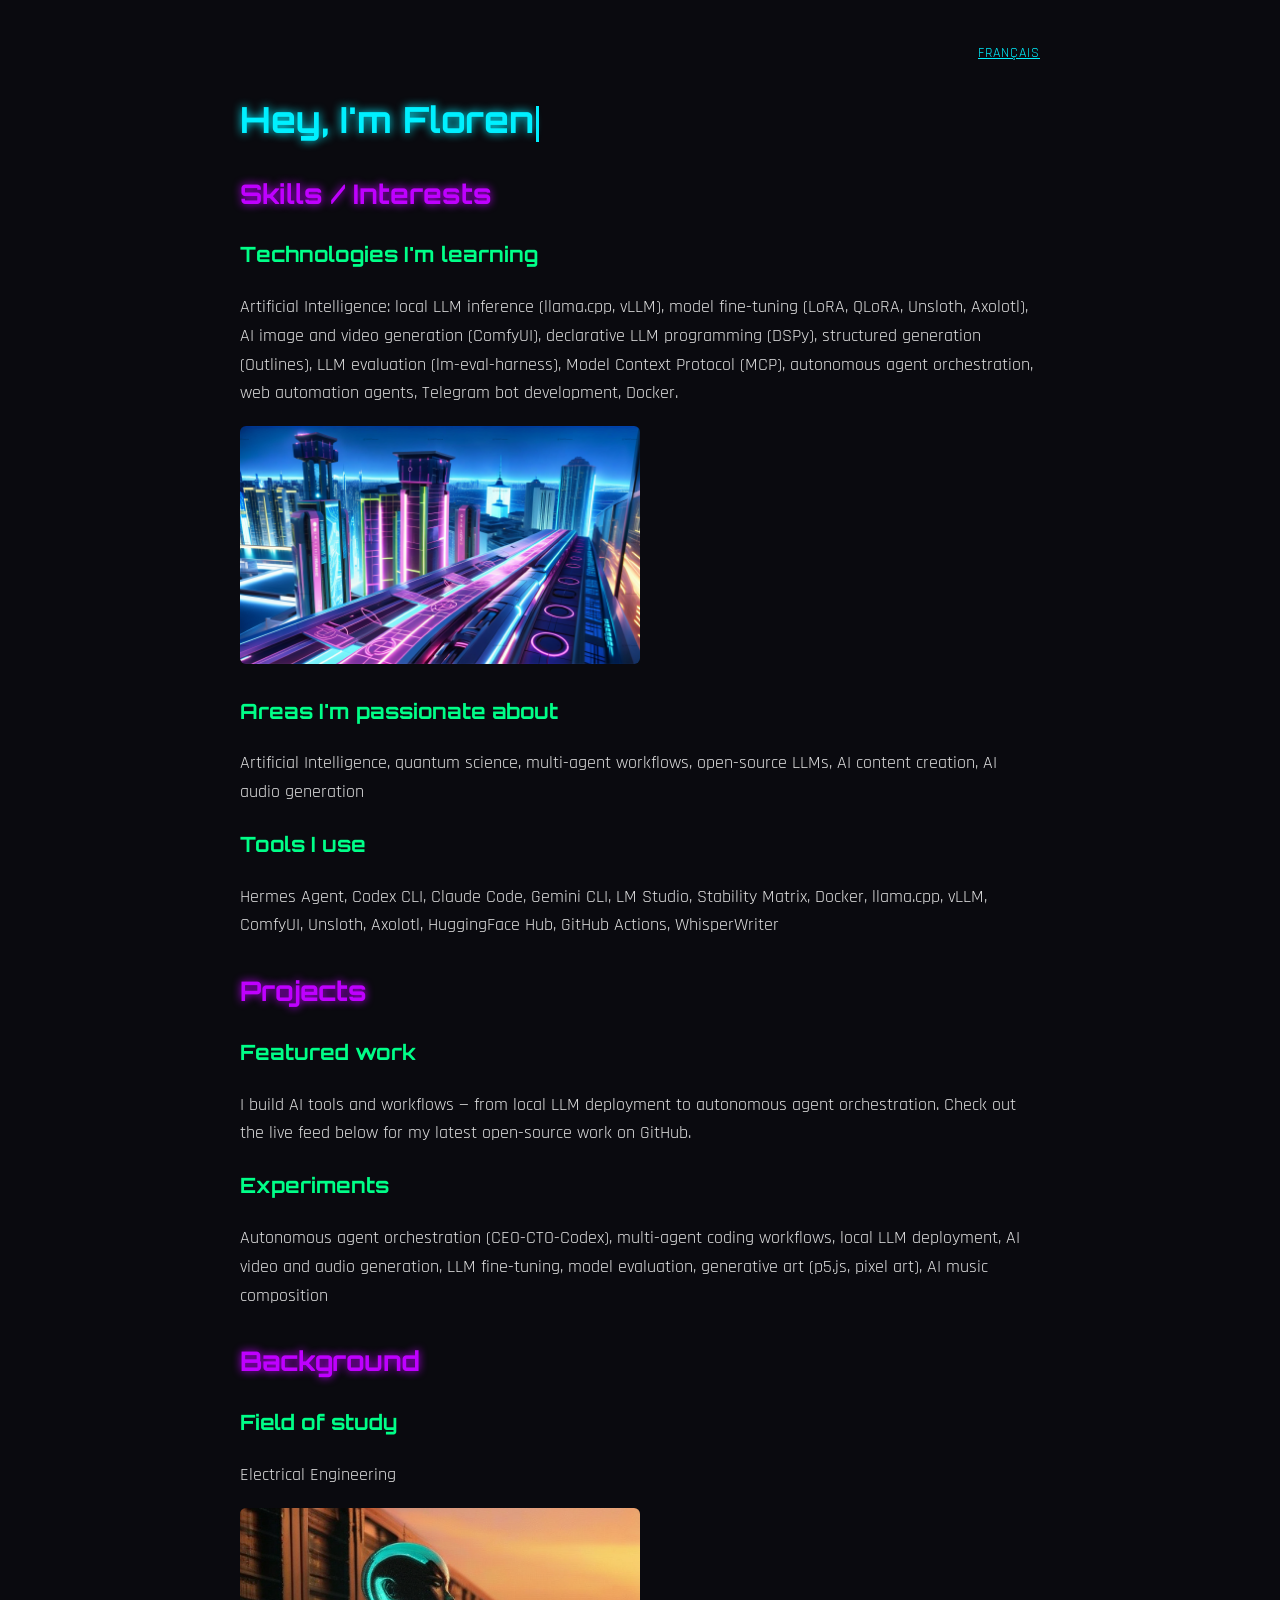
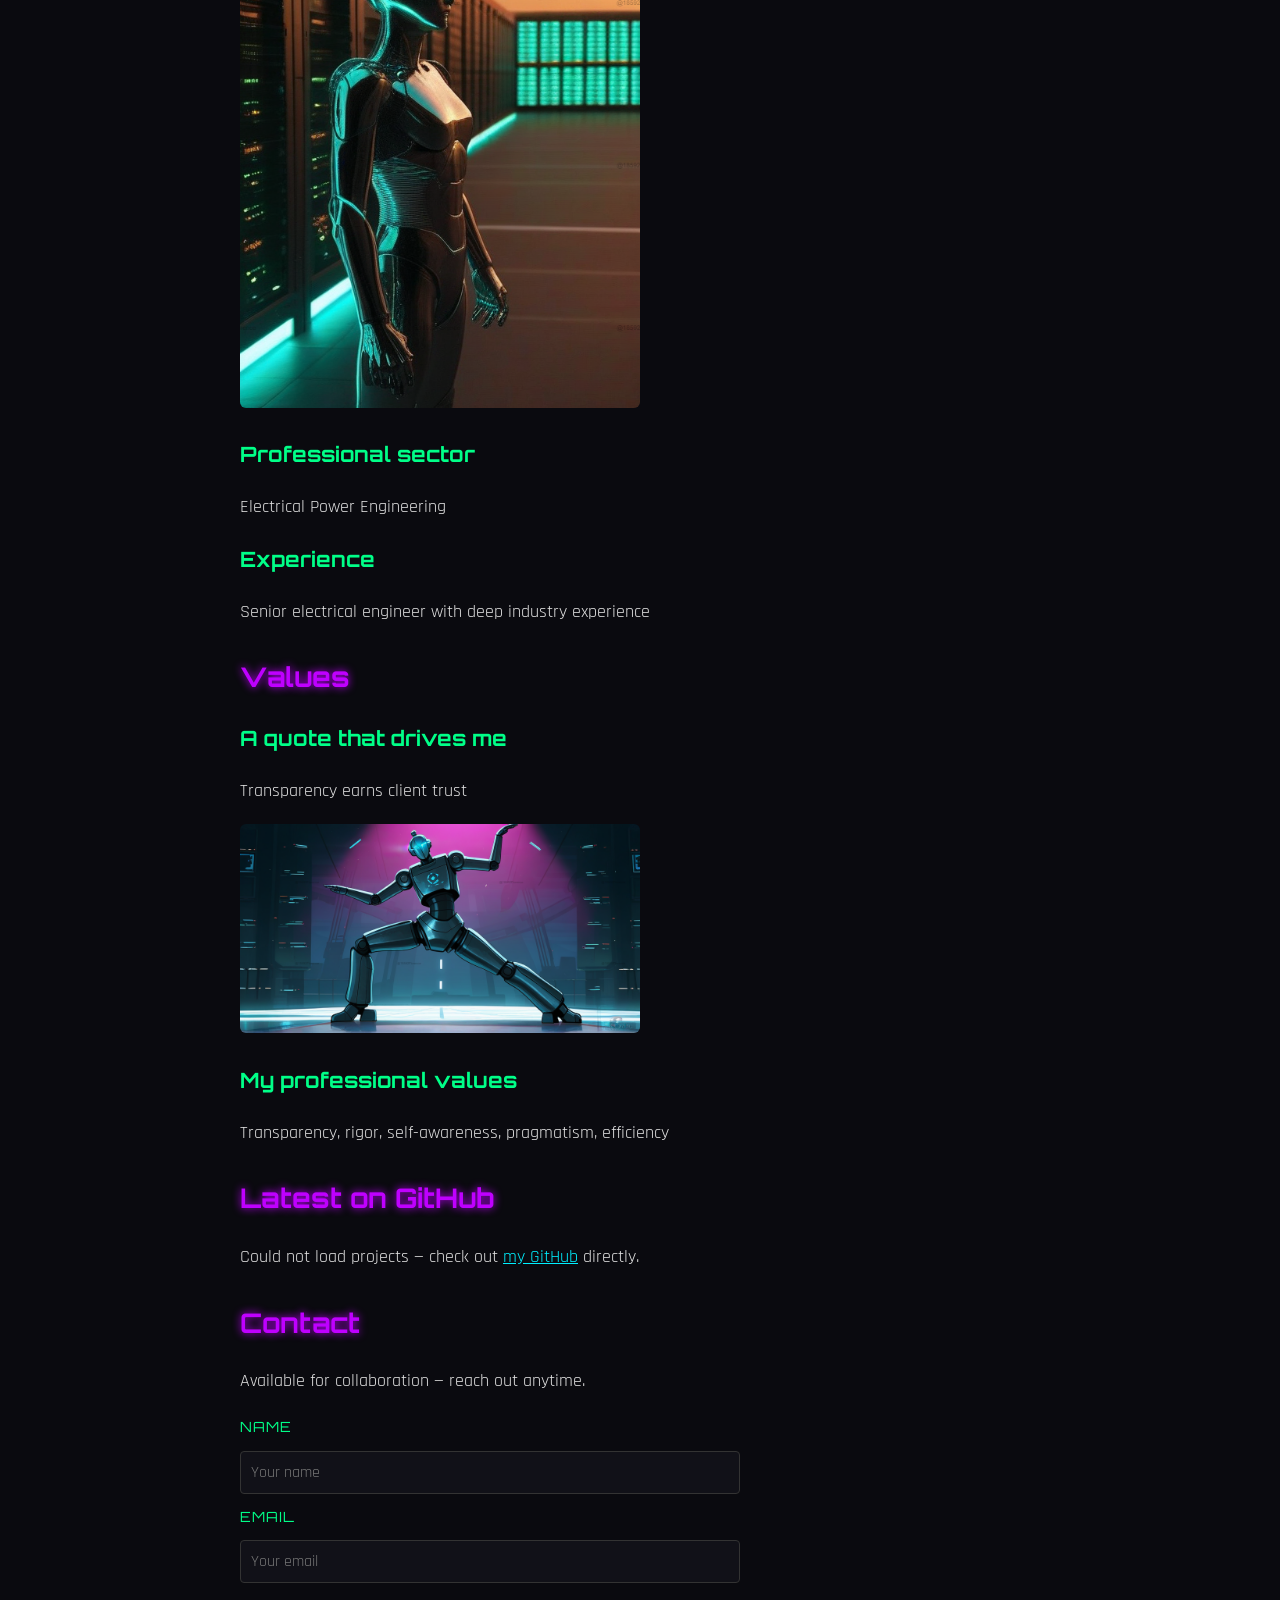
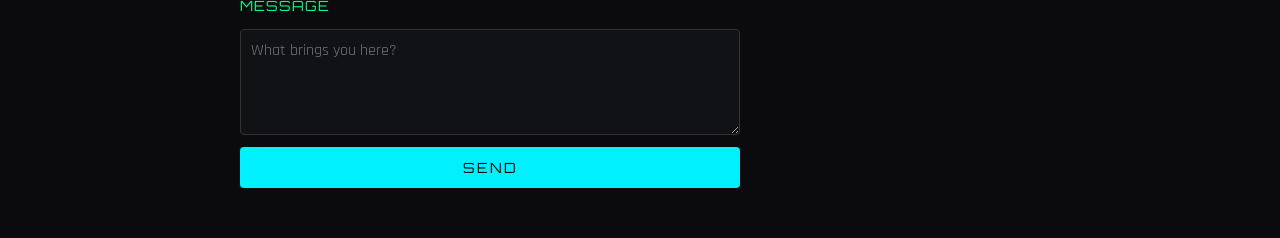
==== commit 8bae5873: "update: compétences IA déduites de l'activité des profils Hermes" ====
--- a/index.html
+++ b/index.html
@@ -43,14 +43,14 @@
         <h2>Skills &#47; Interests</h2>
 
         <h3>Technologies I'm learning</h3>
-        <p>Artificial Intelligence: local AI, machine learning, coding with AI, AI image generation, AI video generation, Docker, terminal-based AI agents.</p>
+        <p>Artificial Intelligence: local LLM inference (llama.cpp, vLLM), model fine-tuning (LoRA, QLoRA, Unsloth, Axolotl), AI image and video generation (ComfyUI), declarative LLM programming (DSPy), structured generation (Outlines), LLM evaluation (lm-eval-harness), Model Context Protocol (MCP), autonomous agent orchestration, web automation agents, Telegram bot development, Docker.</p>
         <img src="learning-ai.png" alt="AI and technology exploration" width="400">
 
         <h3>Areas I'm passionate about</h3>
-        <p>Artificial Intelligence, quantum science, multi-agent workflows</p>
+        <p>Artificial Intelligence, quantum science, multi-agent workflows, open-source LLMs, AI content creation, AI audio generation</p>
 
         <h3>Tools I use</h3>
-        <p>Gemini CLI, LM Studio, Stability Matrix, Hermes Agent, Docker, WhisperWriter</p>
+        <p>Hermes Agent, Codex CLI, Claude Code, Gemini CLI, LM Studio, Stability Matrix, Docker, llama.cpp, vLLM, ComfyUI, Unsloth, Axolotl, HuggingFace Hub, GitHub Actions, WhisperWriter</p>
     </section>
 
     <!-- Section 2: Projects -->
@@ -61,7 +61,7 @@
         <p>I build AI tools and workflows — from local LLM deployment to autonomous agent orchestration. Check out the live feed below for my latest open-source work on GitHub.</p>
 
         <h3>Experiments</h3>
-        <p>Autonomous agent orchestration, multi-agent coding workflows, local LLM deployment, AI video generation</p>
+        <p>Autonomous agent orchestration (CEO-CTO-Codex), multi-agent coding workflows, local LLM deployment, AI video and audio generation, LLM fine-tuning, model evaluation, generative art (p5.js, pixel art), AI music composition</p>
     </section>
 
     <!-- Section 3: Background -->
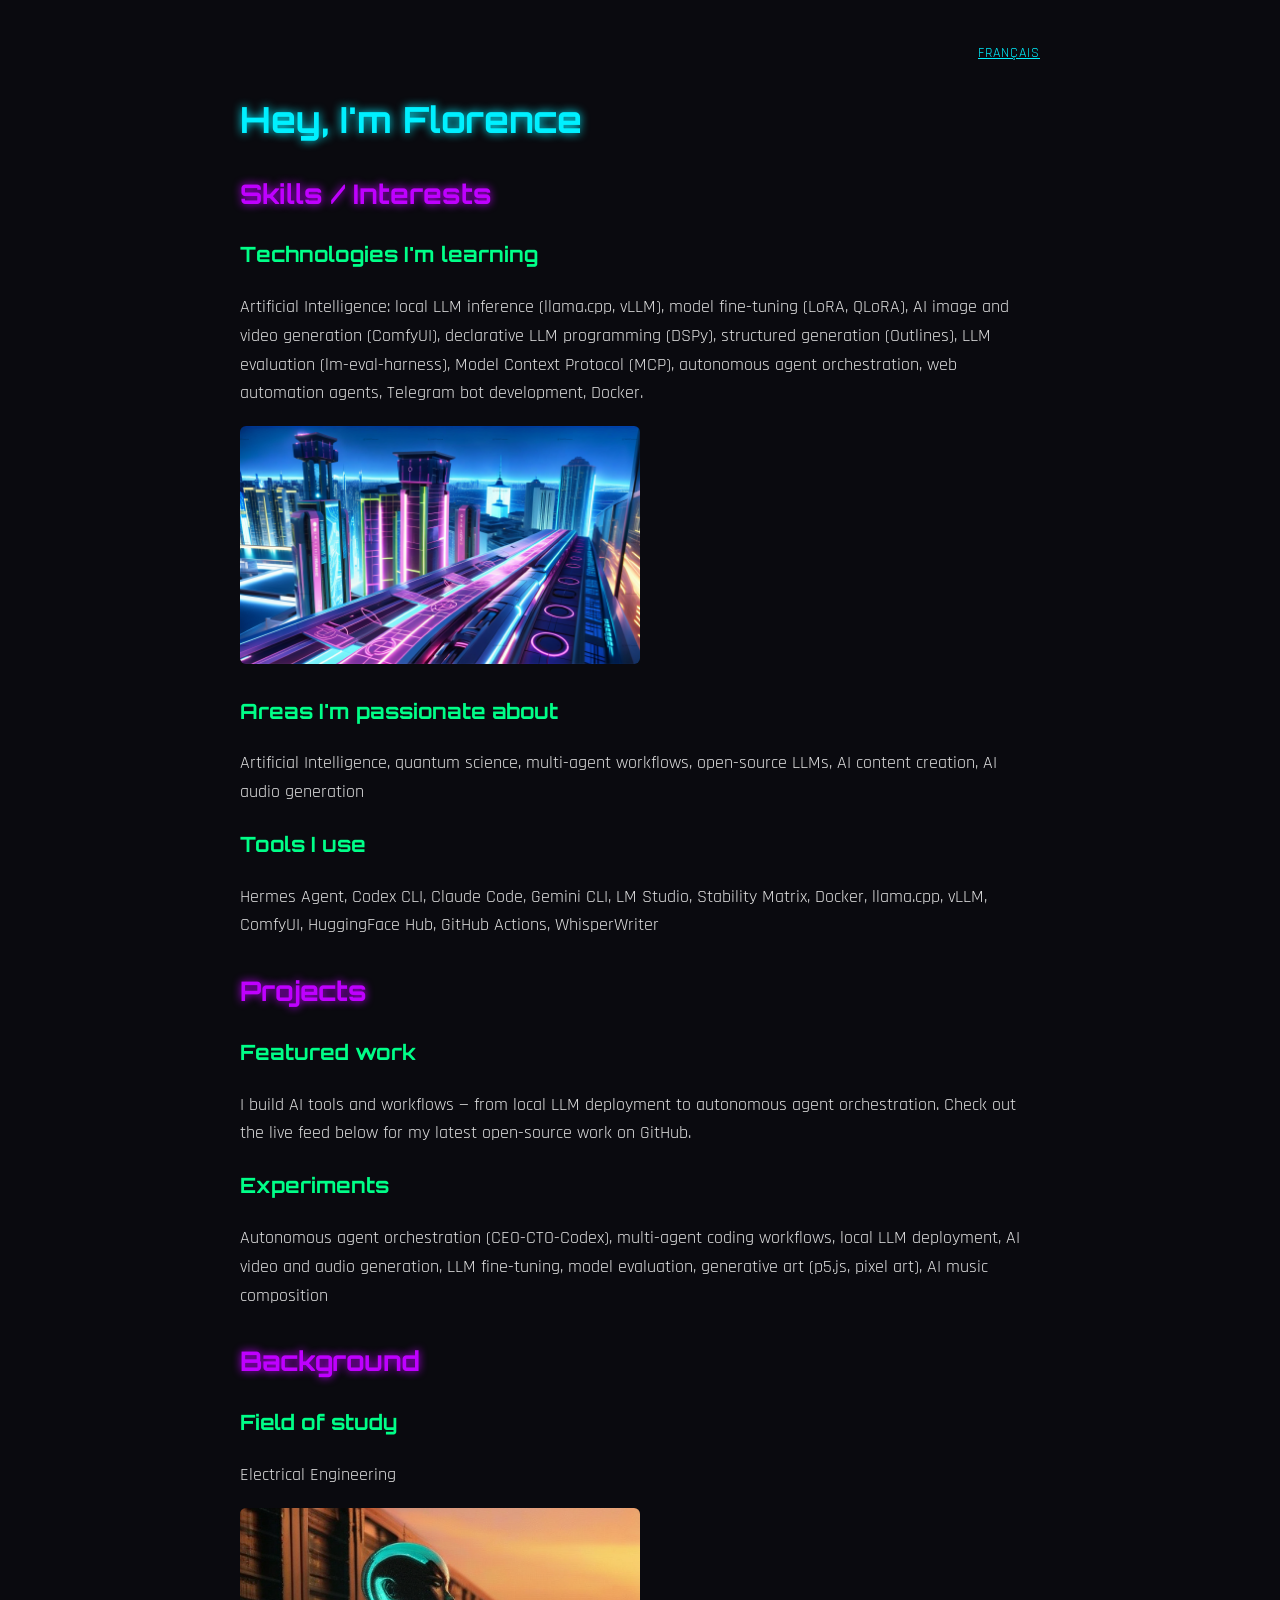
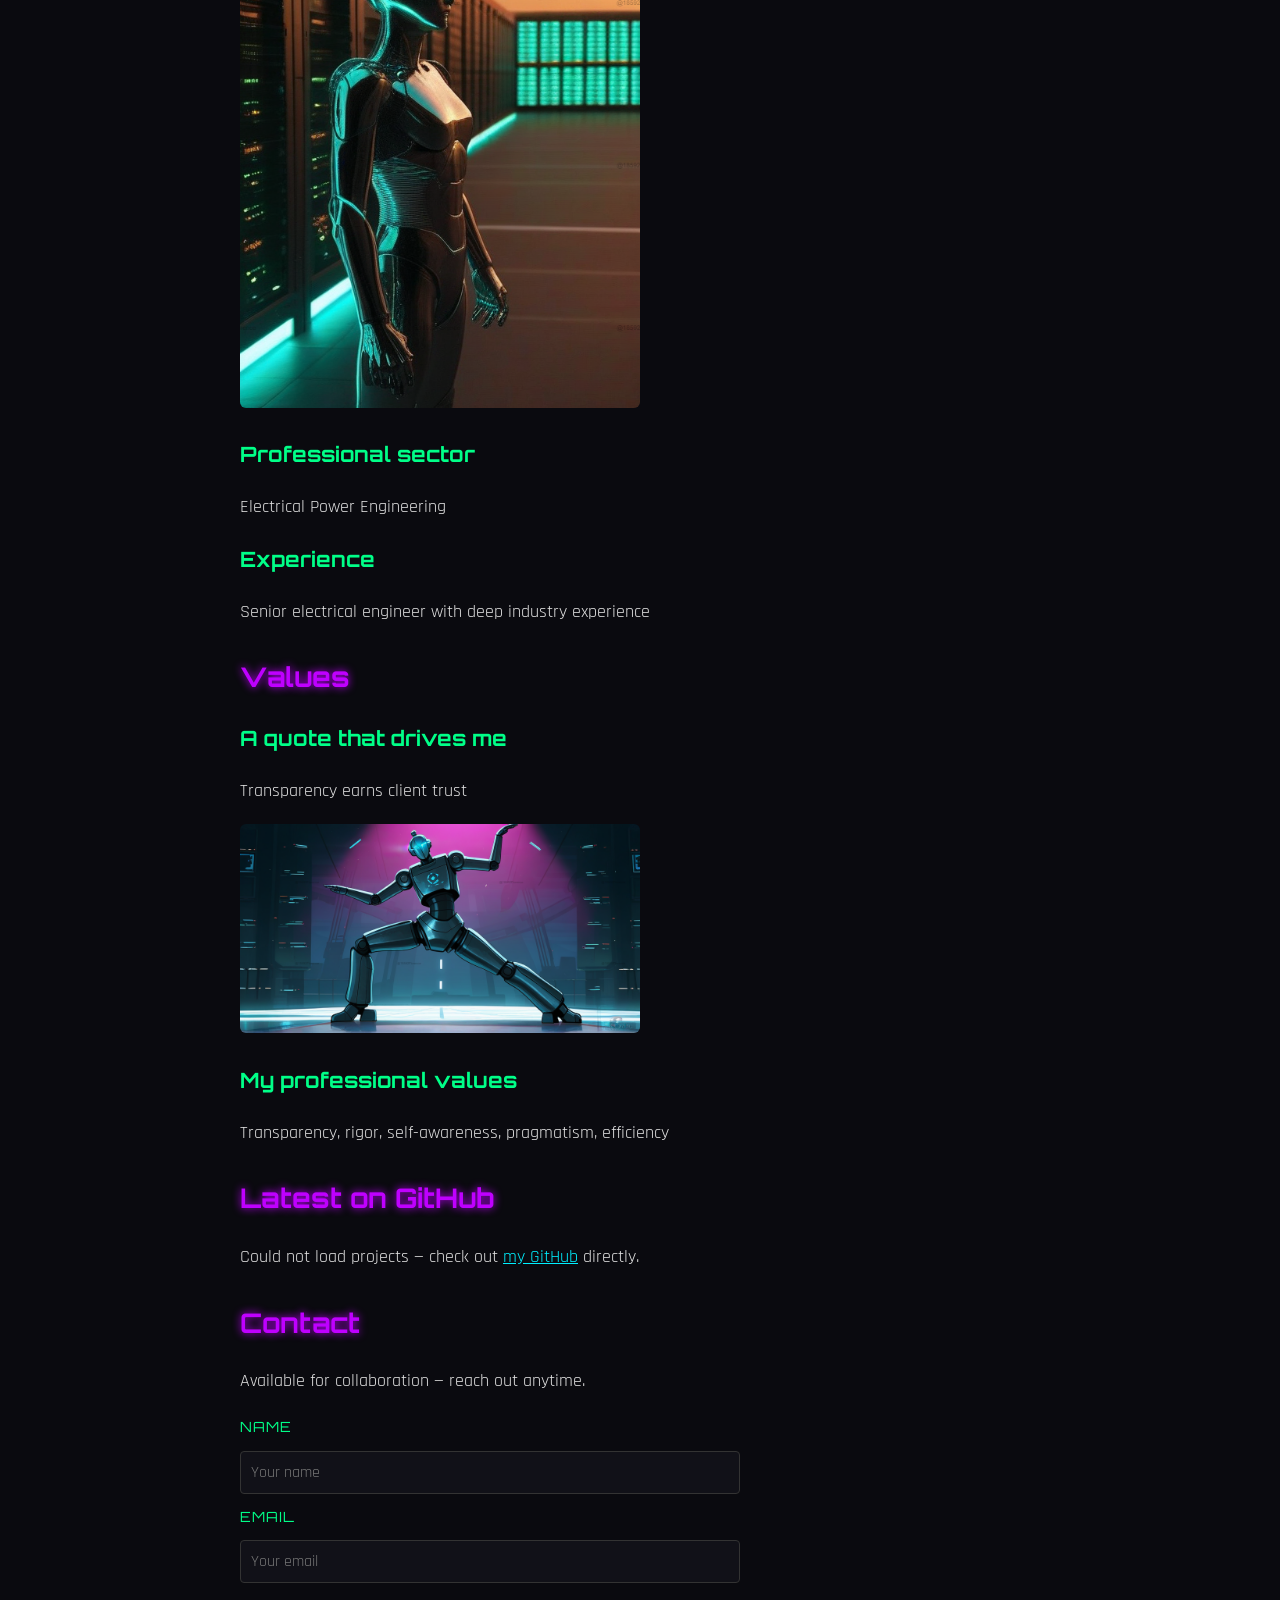
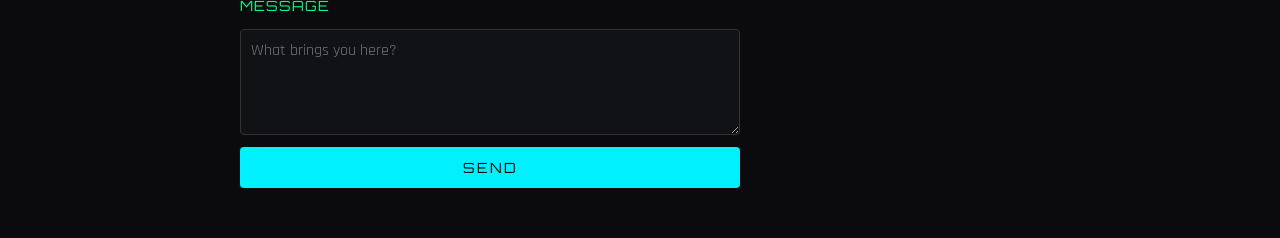
==== commit 556366c4: "fix: retirer Unsloth et Axolotl, non maîtrisés" ====
--- a/index.html
+++ b/index.html
@@ -43,14 +43,14 @@
         <h2>Skills &#47; Interests</h2>
 
         <h3>Technologies I'm learning</h3>
-        <p>Artificial Intelligence: local LLM inference (llama.cpp, vLLM), model fine-tuning (LoRA, QLoRA, Unsloth, Axolotl), AI image and video generation (ComfyUI), declarative LLM programming (DSPy), structured generation (Outlines), LLM evaluation (lm-eval-harness), Model Context Protocol (MCP), autonomous agent orchestration, web automation agents, Telegram bot development, Docker.</p>
+        <p>Artificial Intelligence: local LLM inference (llama.cpp, vLLM), model fine-tuning (LoRA, QLoRA), AI image and video generation (ComfyUI), declarative LLM programming (DSPy), structured generation (Outlines), LLM evaluation (lm-eval-harness), Model Context Protocol (MCP), autonomous agent orchestration, web automation agents, Telegram bot development, Docker.</p>
         <img src="learning-ai.png" alt="AI and technology exploration" width="400">
 
         <h3>Areas I'm passionate about</h3>
         <p>Artificial Intelligence, quantum science, multi-agent workflows, open-source LLMs, AI content creation, AI audio generation</p>
 
         <h3>Tools I use</h3>
-        <p>Hermes Agent, Codex CLI, Claude Code, Gemini CLI, LM Studio, Stability Matrix, Docker, llama.cpp, vLLM, ComfyUI, Unsloth, Axolotl, HuggingFace Hub, GitHub Actions, WhisperWriter</p>
+        <p>Hermes Agent, Codex CLI, Claude Code, Gemini CLI, LM Studio, Stability Matrix, Docker, llama.cpp, vLLM, ComfyUI, HuggingFace Hub, GitHub Actions, WhisperWriter</p>
     </section>
 
     <!-- Section 2: Projects -->
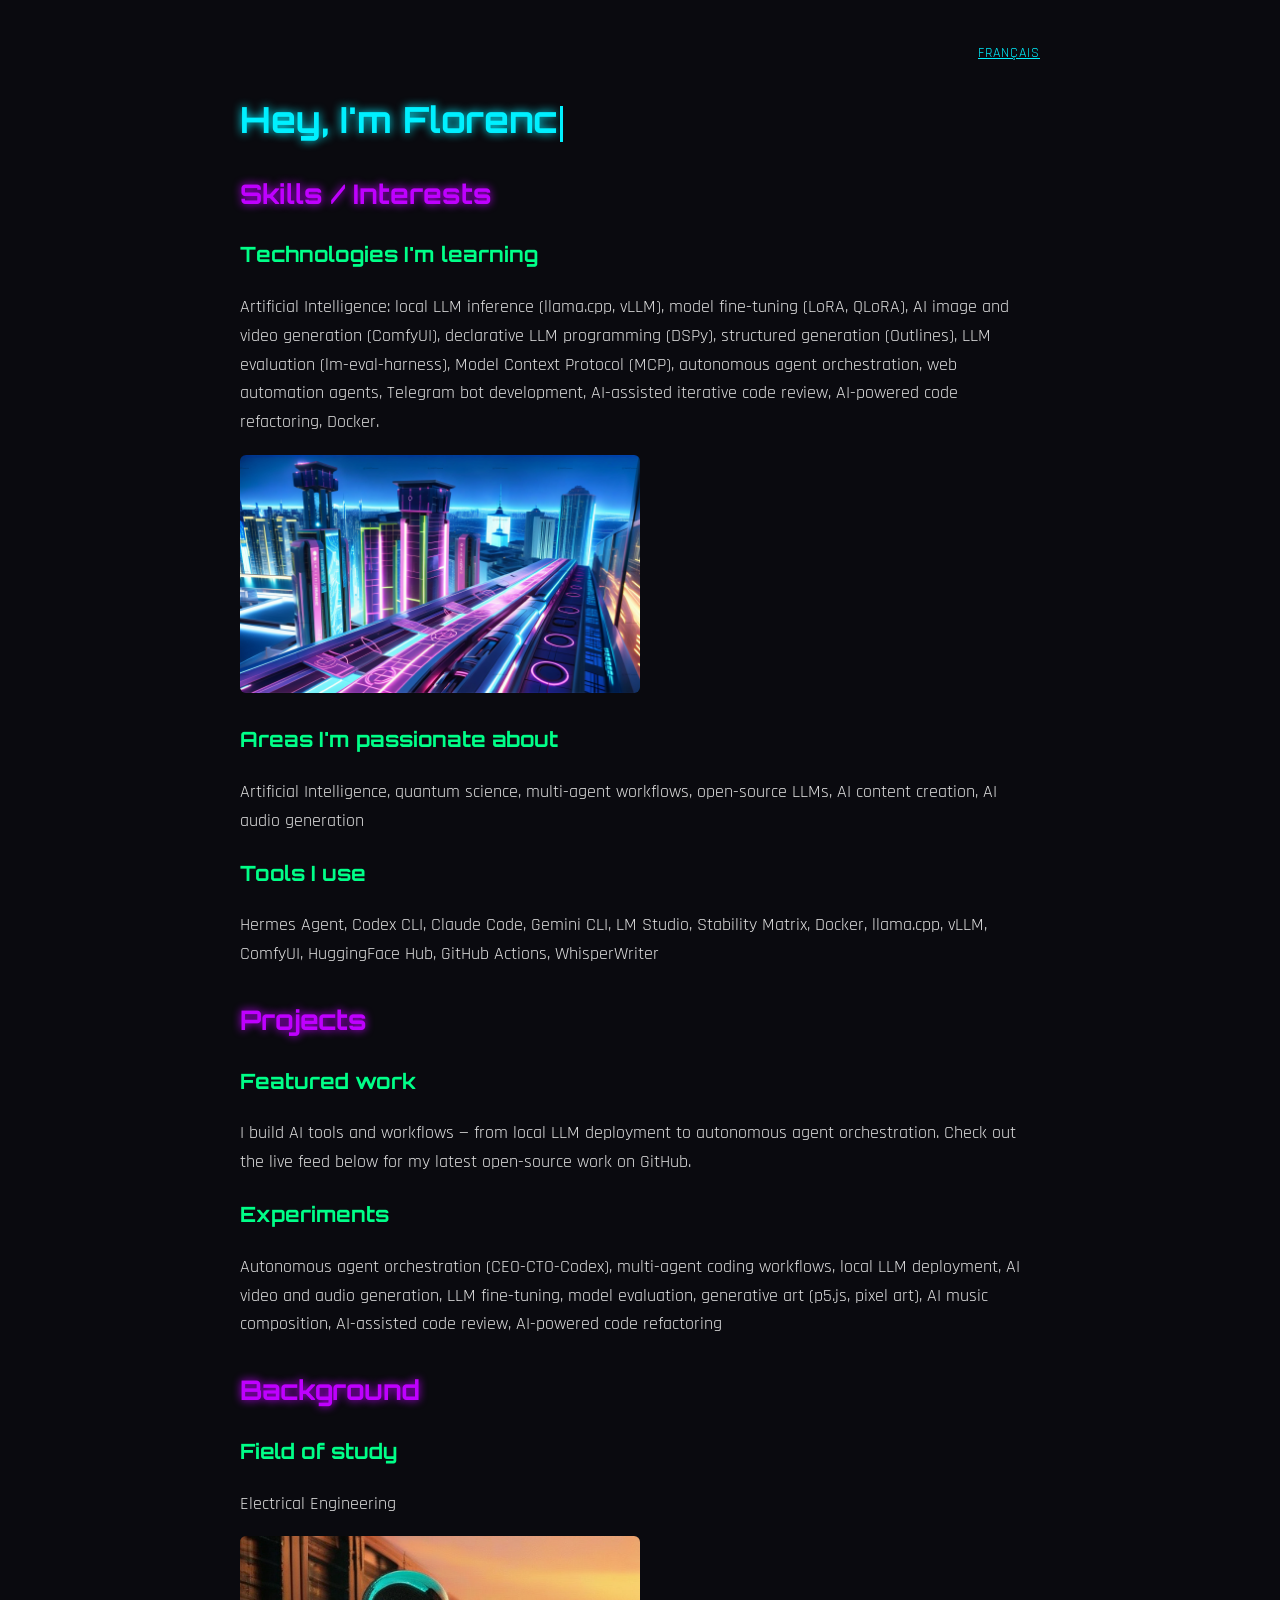
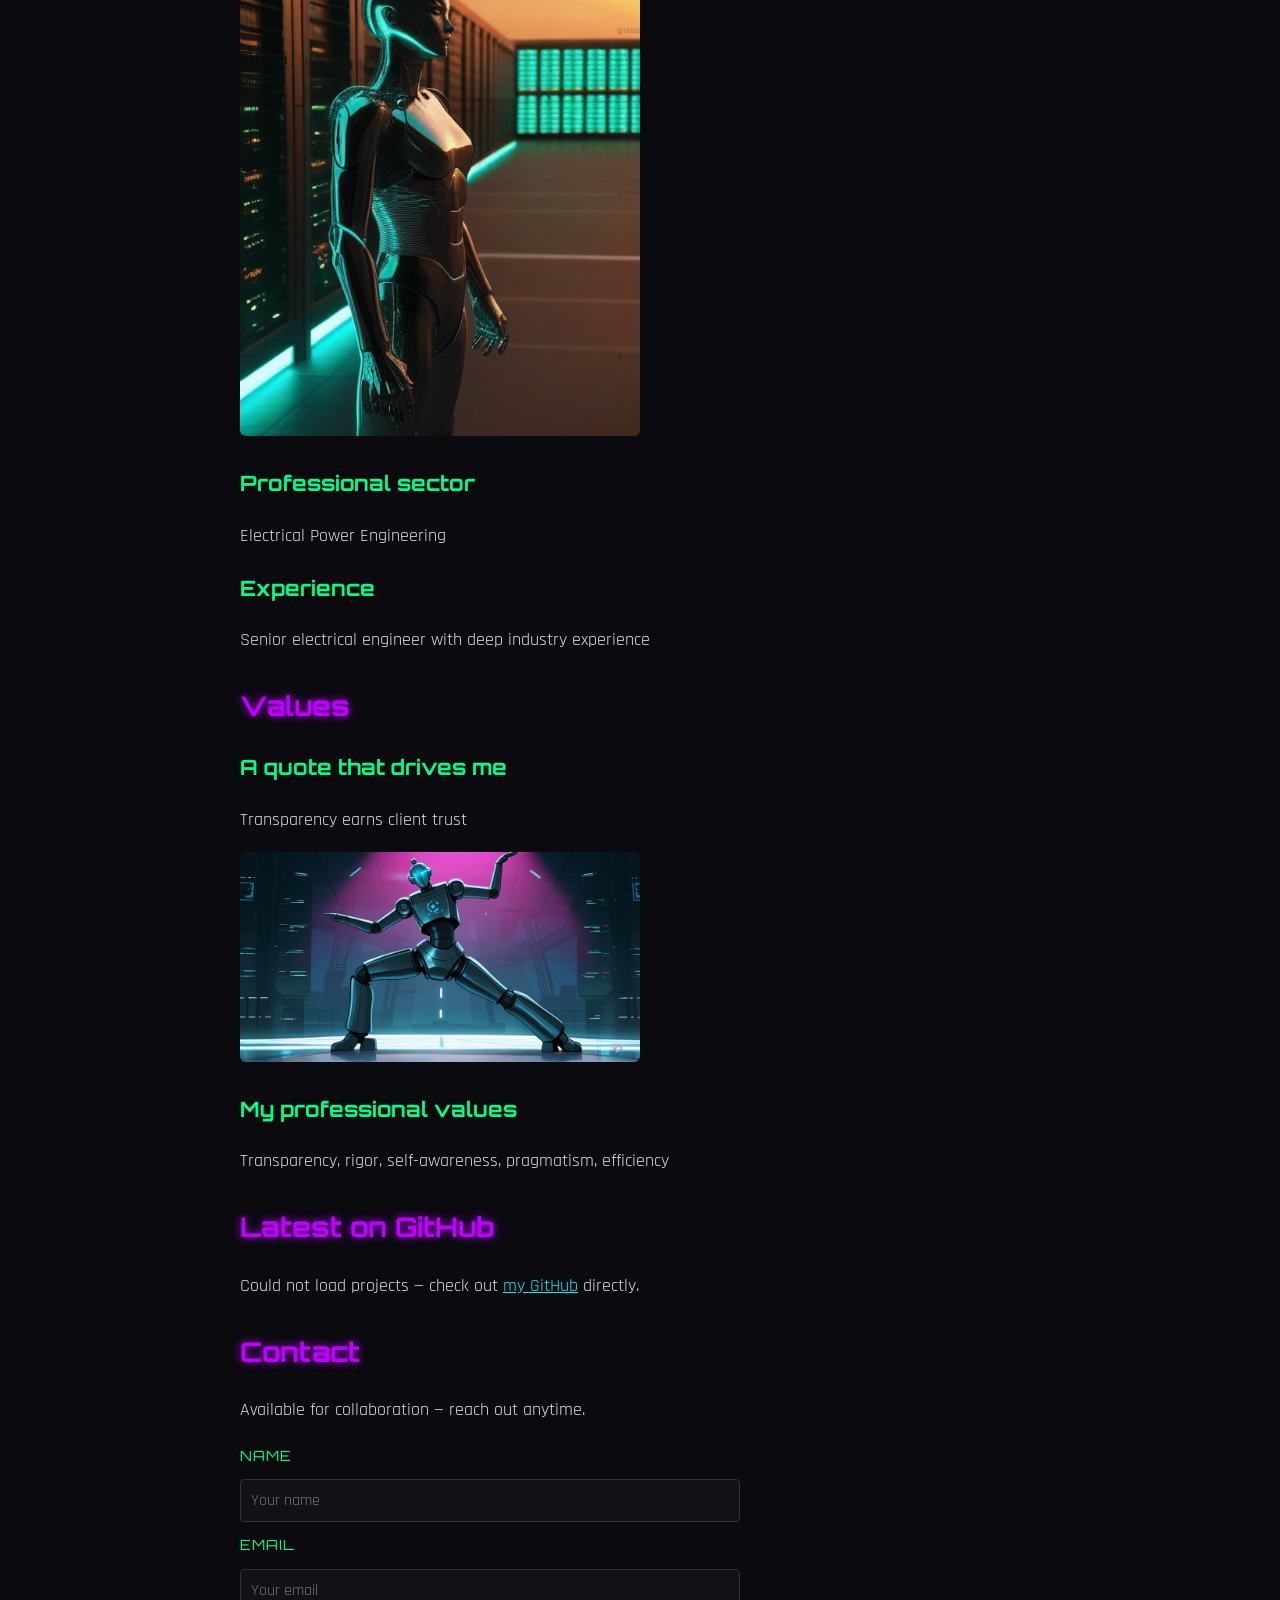
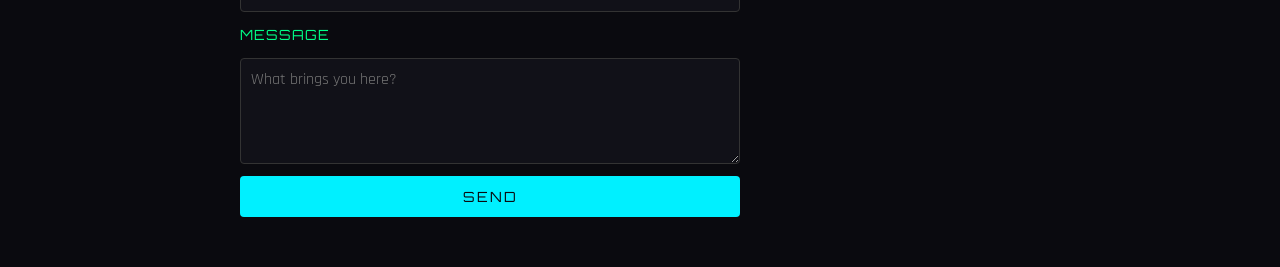
==== commit 64aaa269: "update: ajout revue de code IA et refactoring automatisé (déduit de l'activité Hermes)" ====
--- a/index.html
+++ b/index.html
@@ -43,7 +43,7 @@
         <h2>Skills &#47; Interests</h2>
 
         <h3>Technologies I'm learning</h3>
-        <p>Artificial Intelligence: local LLM inference (llama.cpp, vLLM), model fine-tuning (LoRA, QLoRA), AI image and video generation (ComfyUI), declarative LLM programming (DSPy), structured generation (Outlines), LLM evaluation (lm-eval-harness), Model Context Protocol (MCP), autonomous agent orchestration, web automation agents, Telegram bot development, Docker.</p>
+        <p>Artificial Intelligence: local LLM inference (llama.cpp, vLLM), model fine-tuning (LoRA, QLoRA), AI image and video generation (ComfyUI), declarative LLM programming (DSPy), structured generation (Outlines), LLM evaluation (lm-eval-harness), Model Context Protocol (MCP), autonomous agent orchestration, web automation agents, Telegram bot development, AI-assisted iterative code review, AI-powered code refactoring, Docker.</p>
         <img src="learning-ai.png" alt="AI and technology exploration" width="400">
 
         <h3>Areas I'm passionate about</h3>
@@ -61,7 +61,7 @@
         <p>I build AI tools and workflows — from local LLM deployment to autonomous agent orchestration. Check out the live feed below for my latest open-source work on GitHub.</p>
 
         <h3>Experiments</h3>
-        <p>Autonomous agent orchestration (CEO-CTO-Codex), multi-agent coding workflows, local LLM deployment, AI video and audio generation, LLM fine-tuning, model evaluation, generative art (p5.js, pixel art), AI music composition</p>
+        <p>Autonomous agent orchestration (CEO-CTO-Codex), multi-agent coding workflows, local LLM deployment, AI video and audio generation, LLM fine-tuning, model evaluation, generative art (p5.js, pixel art), AI music composition, AI-assisted code review, AI-powered code refactoring</p>
     </section>
 
     <!-- Section 3: Background -->
